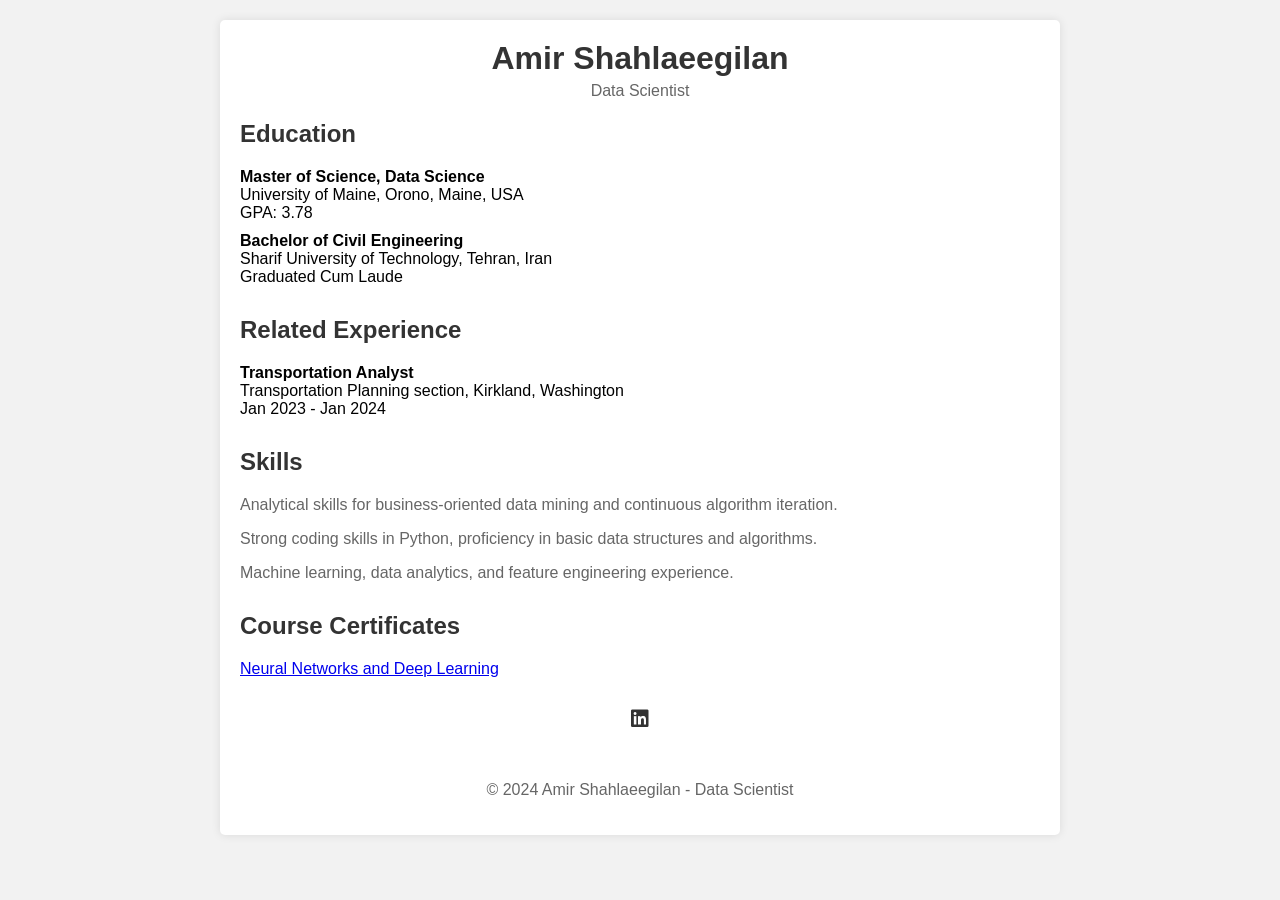
==== index.html @ 66a5ffa8 "Update and rename AS portfolio.html to index.html" ====
﻿<!DOCTYPE html>
<html lang="en">
<head>
    <meta charset="UTF-8">
    <meta name="viewport" content="width=device-width, initial-scale=1.0">
    <title>Amir Shahlaeegilan - Data Scientist Portfolio</title>
    <link rel="stylesheet" href="https://cdnjs.cloudflare.com/ajax/libs/font-awesome/5.15.4/css/all.min.css">
    <style>
        body {
            font-family: Arial, sans-serif;
            margin: 0;
            padding: 0;
            background-color: #f2f2f2;
        }

        .container {
            max-width: 800px;
            margin: 20px auto;
            padding: 20px;
            background-color: #fff;
            border-radius: 5px;
            box-shadow: 0px 0px 10px rgba(0, 0, 0, 0.1);
        }

        .header {
            text-align: center;
            margin-bottom: 20px;
        }

            .header h1 {
                margin: 0;
                color: #333;
            }

            .header p {
                margin-top: 5px;
                color: #666;
            }

        .section {
            margin-bottom: 30px;
        }

            .section h2 {
                margin-top: 0;
                color: #333;
            }

            .section p {
                color: #666;
            }

            .section ul {
                list-style-type: none;
                padding: 0;
            }

                .section ul li {
                    margin-bottom: 10px;
                }

        .social-icons {
            text-align: center;
            margin-top: 30px;
        }

            .social-icons a {
                color: #333;
                text-decoration: none;
                margin: 0 10px;
                font-size: 20px;
            }

        .footer {
            text-align: center;
            margin-top: 50px;
            color: #666;
        }
    </style>
</head>
<body>
    <div class="container">
        <div class="header">
            <h1>Amir Shahlaeegilan</h1>
            <p>Data Scientist</p>
        </div>
        <div class="section">
            <h2>Education</h2>
            <ul>
                <li>
                    <strong>Master of Science, Data Science</strong><br>
                    University of Maine, Orono, Maine, USA<br>
                    GPA: 3.78
                </li>
                <li>
                    <strong>Bachelor of Civil Engineering</strong><br>
                    Sharif University of Technology, Tehran, Iran<br>
                    Graduated Cum Laude
                </li>
            </ul>
        </div>
        <div class="section">
            <h2>Related Experience</h2>
            <ul>
                <li>
                    <strong>Transportation Analyst</strong><br>
                    Transportation Planning section, Kirkland, Washington<br>
                    Jan 2023 - Jan 2024
                </li>
                <!-- Other experiences here -->
            </ul>
        </div>
        <div class="section">
            <h2>Skills</h2>
            <p>Analytical skills for business-oriented data mining and continuous algorithm iteration.</p>
            <p>Strong coding skills in Python, proficiency in basic data structures and algorithms.</p>
            <p>Machine learning, data analytics, and feature engineering experience.</p>
        </div>
        <div class="section">
            <h2>Course Certificates</h2>
            <ul>
                <li><a href="https://coursera.org/share/9fb0471c01c7f7fc66a75eb6756e0554">Neural Networks and Deep Learning</a></li>
                <!-- Other certificates here -->
            </ul>
        </div>
        <div class="social-icons">
            <a href="https://linkedin.com/in/amir-shahlaee"><i class="fab fa-linkedin"></i></a>
            <!-- Other social media links here -->
        </div>
        <div class="footer">
            <p>&copy; 2024 Amir Shahlaeegilan - Data Scientist</p>
        </div>
    </div>
</body>
</html>
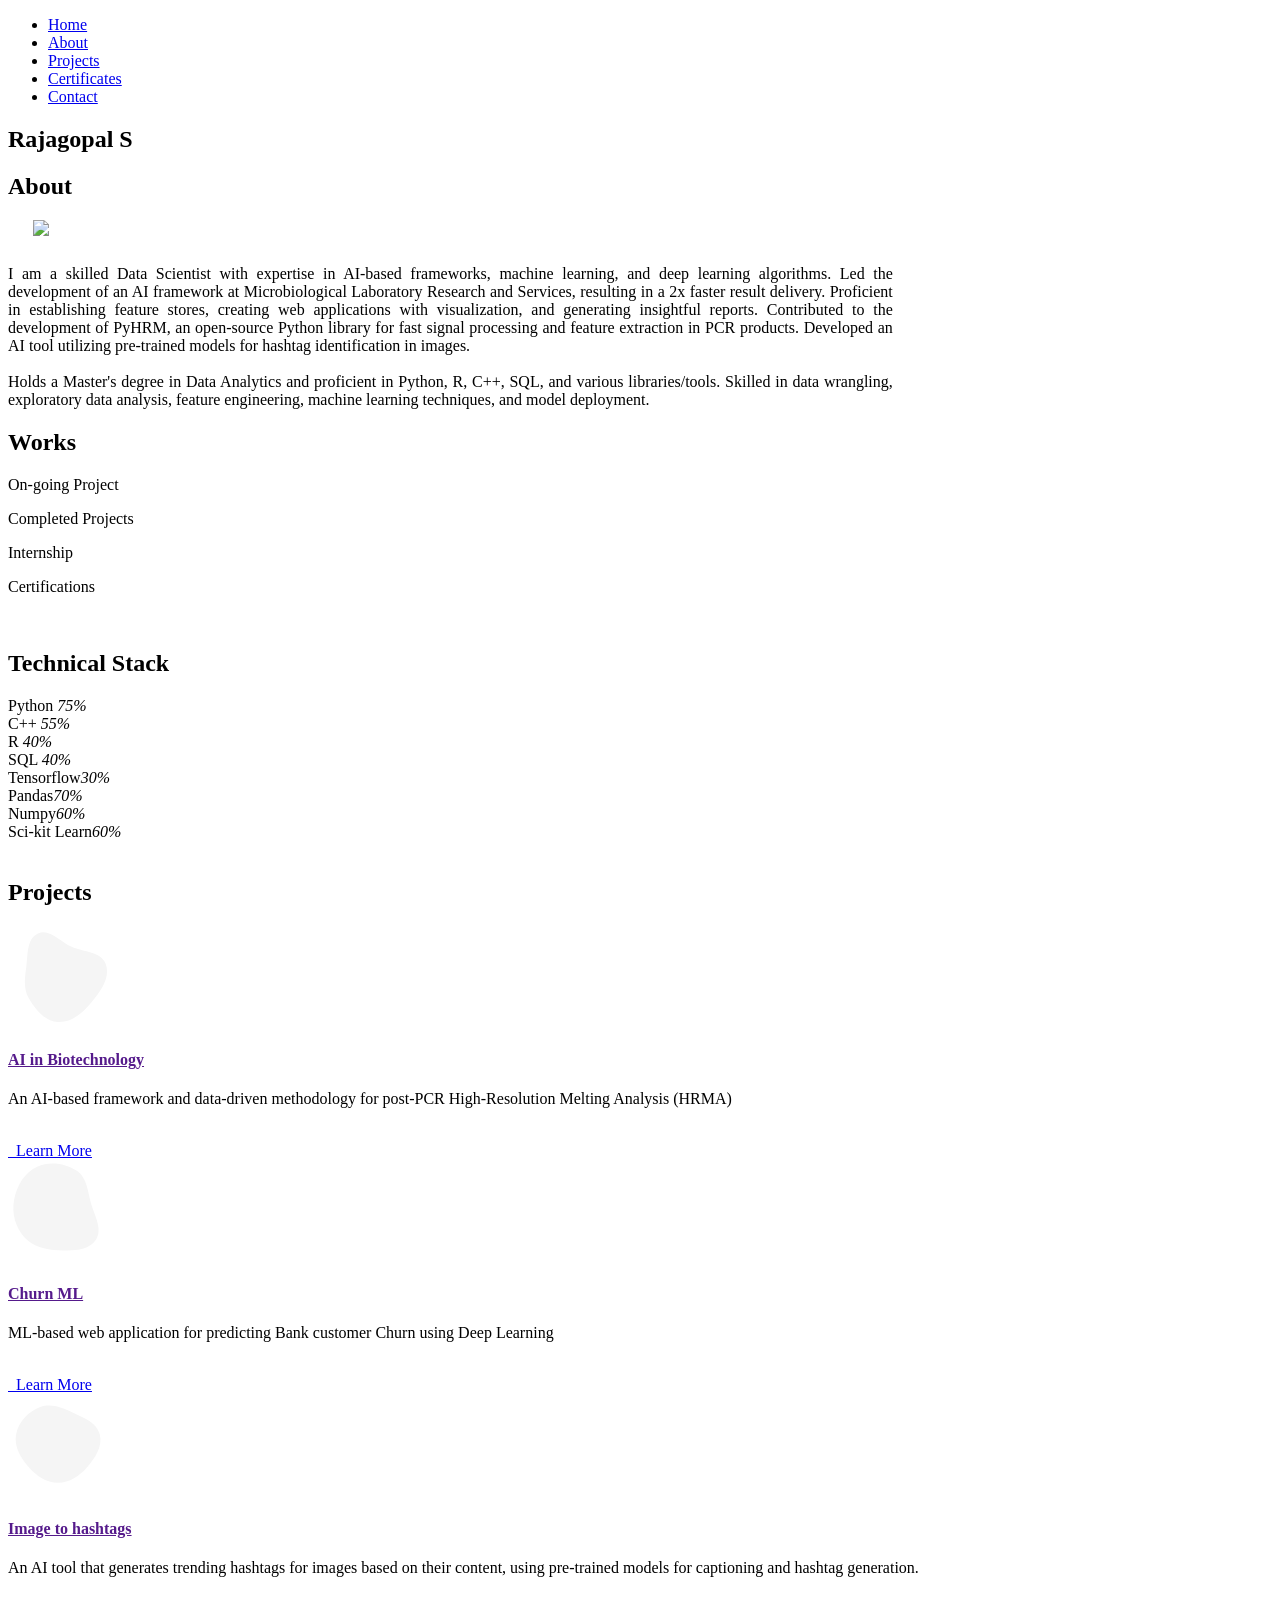
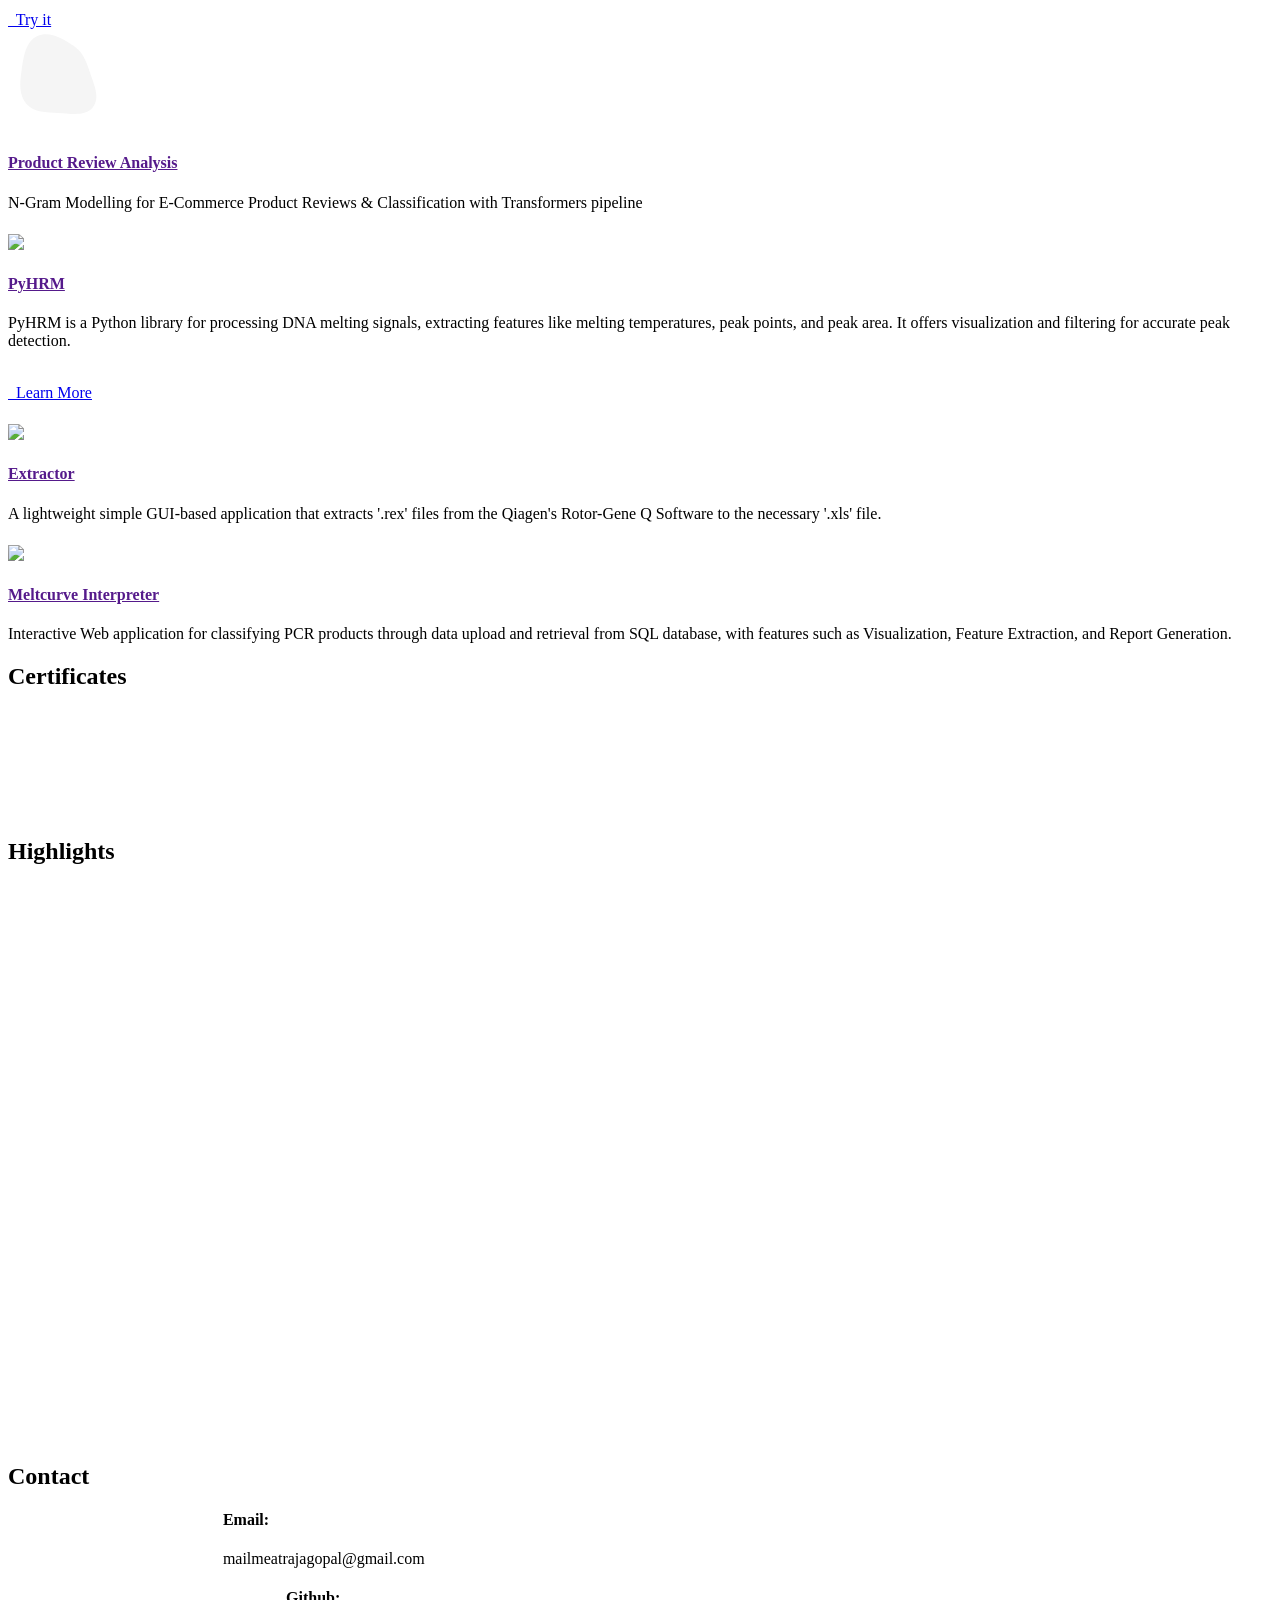
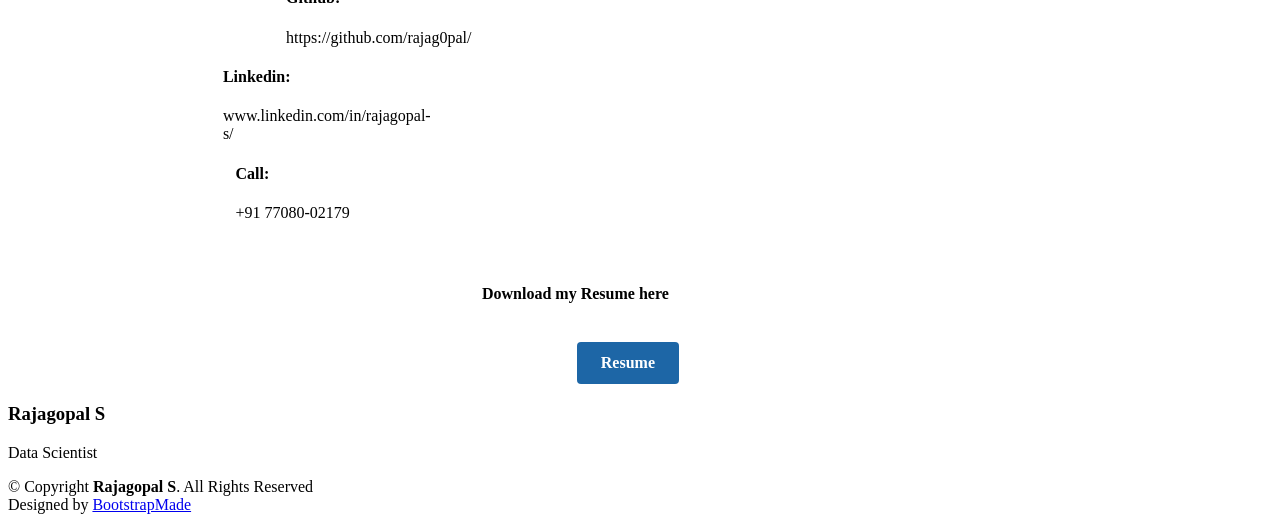
==== commit b8166a2d: "Add files via upload" ====
--- a/index.html
+++ b/index.html
@@ -1,135 +1,581 @@
-﻿<!DOCTYPE html>
+<!DOCTYPE html>
 <html lang="en">
+
 <head>
-    <meta charset="UTF-8">
-    <meta name="viewport" content="width=device-width, initial-scale=1.0">
-    <title>Amir Shahlaeegilan - Data Scientist Portfolio</title>
-    <link rel="stylesheet" href="https://cdnjs.cloudflare.com/ajax/libs/font-awesome/5.15.4/css/all.min.css">
-    <style>
-        body {
-            font-family: Arial, sans-serif;
-            margin: 0;
-            padding: 0;
-            background-color: #f2f2f2;
+  <meta charset="utf-8">
+  <meta content="width=device-width, initial-scale=1.0" name="viewport">
+
+  <title>Rajagopal's Portfolio</title>
+  <meta content="" name="description">
+  <meta content="" name="keywords">
+
+  <!-- Favicons -->
+  <link href="assets/img/favicon.png" rel="icon">
+  <link href="assets/img/apple-touch-icon.png" rel="apple-touch-icon">
+
+  <!-- Google Fonts -->
+  <link href="https://fonts.googleapis.com/css?family=Open+Sans:300,300i,400,400i,600,600i,700,700i|Raleway:300,300i,400,400i,500,500i,600,600i,700,700i|Poppins:300,300i,400,400i,500,500i,600,600i,700,700i" rel="stylesheet">
+
+  <!-- Vendor CSS Files -->
+  <link href="assets/vendor/aos/aos.css" rel="stylesheet">
+  <link href="assets/vendor/bootstrap/css/bootstrap.min.css" rel="stylesheet">
+  <link href="assets/vendor/bootstrap-icons/bootstrap-icons.css" rel="stylesheet">
+  <link href="assets/vendor/boxicons/css/boxicons.min.css" rel="stylesheet">
+  <link href="assets/vendor/glightbox/css/glightbox.min.css" rel="stylesheet">
+  <link href="assets/vendor/swiper/swiper-bundle.min.css" rel="stylesheet">
+
+  <!-- Template Main CSS File -->
+  <link href="assets/css/style.css" rel="stylesheet">
+
+  <!-- =======================================================
+  * Template Name: MyResume - v4.9.2
+  * Template URL: https://bootstrapmade.com/free-html-bootstrap-template-my-resume/
+  * Author: BootstrapMade.com
+  * License: https://bootstrapmade.com/license/
+  ======================================================== -->
+</head>
+
+<body>
+
+  <!-- ======= Mobile nav toggle button ======= -->
+  <!-- <button type="button" class="mobile-nav-toggle d-xl-none"><i class="bi bi-list mobile-nav-toggle"></i></button> -->
+  <i class="bi bi-list mobile-nav-toggle d-lg-none"></i>
+  <!-- ======= Header ======= -->
+  <header id="header" class="d-flex flex-column justify-content-center">
+
+    <nav id="navbar" class="navbar nav-menu">
+      <ul>
+        <li><a href="#hero" class="nav-link scrollto active"><i class="bx bx-home"></i> <span>Home</span></a></li>
+        <li><a href="#about" class="nav-link scrollto"><i class="bx bx-user"></i> <span>About</span></a></li>
+        <li><a href="#services" class="nav-link scrollto"><i class="bx bx-folder"></i> <span>Projects</span></a></li>
+        <!-- <li><a href="#resume" class="nav-link scrollto"><i class="bx bx-file-blank"></i> <span>Resume</span></a></li> -->
+        <li><a href="#portfolio" class="nav-link scrollto"><i class="bx bx-award"></i> <span>Certificates</span></a></li>
+
+        <li><a href="#contact" class="nav-link scrollto"><i class="bx bx-envelope"></i> <span>Contact</span></a></li>
+      </ul>
+    </nav><!-- .nav-menu -->
+
+  </header><!-- End Header -->
+
+  <!-- ======= Hero Section ======= -->
+  <section id="hero" class="d-flex flex-column justify-content-center">
+    <div class="container" data-aos="zoom-in" data-aos-delay="100">
+      <h1>Rajagopal S</h1>
+      <p><span class="typed" data-typed-items="Data Scientist, Creator,Learner"></span></p>
+      <div class="social-links">
+        <a href="https://github.com/rajag0pal" class="twitter"><i class="bx bxl-github"></i></a>
+        <a href="https://www.linkedin.com/in/raja-gopal2001416/" class="linkedin"><i class="bx bxl-linkedin"></i></a>
+        <a href="https://www.linkedin.com/in/raja-gopal2001416/" class="medium"><i class="bi bi-medium"></i></a>
+      </div>
+    </div>
+  </section><!-- End Hero -->
+
+  <main id="main">
+
+    <!-- ======= About Section ======= -->
+    <section id="about" class="about">
+      <div class="container" data-aos="fade-up">
+
+        <div class="section-title">
+          <h2>About</h2>
+          <div class = "row">
+          <img src="assets/img/profile.png" style="width:20%;margin-left: 2%;">
+          <p class = "me" style="width:70%; margin-left: 0%; margin-top: 2%; text-align: justify;">I am a skilled Data Scientist with expertise in AI-based frameworks, machine learning, and deep learning algorithms. Led the development of an AI framework at Microbiological Laboratory Research and Services, resulting in a 2x faster result delivery. Proficient in establishing feature stores, creating web applications with visualization, and generating insightful reports. Contributed to the development of PyHRM, an open-source Python library for fast signal processing and feature extraction in PCR products. Developed an AI tool utilizing pre-trained models for hashtag identification in images. <br><br>Holds a Master's degree in Data Analytics and proficient in Python, R, C++, SQL, and various libraries/tools. Skilled in data wrangling, exploratory data analysis, feature engineering, machine learning techniques, and model deployment.</p>
+            </div>  
+        </div>    
+      </div>
+    </section><!-- End About Section -->
+
+    <!-- ======= Facts Section ======= -->
+    <section id="facts" class="facts">
+      <div class="container" data-aos="fade-up">
+
+        <div class="section-title">
+          <h2>Works</h2>
+        </div>
+        <div class="row">
+
+          <div class="col-lg-3 col-md-6">
+            <div class="count-box">
+              <i class="bi bi-journal-richtext"></i>
+              <span data-purecounter-start="0" data-purecounter-end="1" data-purecounter-duration="1" class="purecounter"></span>
+              <p>On-going Project</p>
+            </div>
+          </div>
+
+          <div class="col-lg-3 col-md-6 mt-5 mt-md-0">
+            <div class="count-box">
+              <i class="bi bi-journal-richtext"></i>
+              <span data-purecounter-start="0" data-purecounter-end="5" data-purecounter-duration="1" class="purecounter"></span>
+              <p>Completed Projects</p>
+            </div>
+          </div>
+
+          <div class="col-lg-3 col-md-6 mt-5 mt-lg-0">
+            <div class="count-box">
+              <i class="bi bi-briefcase"></i>
+              <span data-purecounter-start="0" data-purecounter-end="2" data-purecounter-duration="0.5" class="purecounter"></span>
+              <p>Internship</p>
+            </div>
+          </div>
+
+          <div class="col-lg-3 col-md-6 mt-5 mt-lg-0">
+            <div class="count-box">
+              <i class="bi bi-award"></i>
+              <span data-purecounter-start="0" data-purecounter-end="3" data-purecounter-duration="1" class="purecounter"></span>
+              <p>Certifications</p>
+            </div>
+          </div>
+
+        </div>
+
+      </div>
+      
+    </section><!-- End Facts Section -->
+<br>
+    <!-- ======= Skills Section ======= -->
+    <section id="skills" class="skills section-bg">
+      <div class="container" data-aos="fade-up">
+
+        <div class="section-title">
+          <h2>Technical Stack</h2>
+          <p></p>
+        </div>
+
+        <div class="row skills-content">
+
+          <div class="col-lg-6">
+
+            <div class="progress">
+              <span class="skill">Python <i class="val">75%</i></span>
+              <div class="progress-bar-wrap">
+                <div class="progress-bar" role="progressbar" aria-valuenow="75" aria-valuemin="0" aria-valuemax="100"></div>
+              </div>
+            </div>
+
+            <div class="progress">
+              <span class="skill">C++ <i class="val">55%</i></span>
+              <div class="progress-bar-wrap">
+                <div class="progress-bar" role="progressbar" aria-valuenow="55" aria-valuemin="0" aria-valuemax="100"></div>
+              </div>
+            </div>
+
+
+            <div class="progress">
+              <span class="skill">R <i class="val">40%</i></span>
+              <div class="progress-bar-wrap">
+                <div class="progress-bar" role="progressbar" aria-valuenow="40" aria-valuemin="0" aria-valuemax="100"></div>
+              </div>
+            </div>
+
+            <div class="progress">
+              <span class="skill">SQL <i class="val">40%</i></span>
+              <div class="progress-bar-wrap">
+                <div class="progress-bar" role="progressbar" aria-valuenow="40" aria-valuemin="0" aria-valuemax="100"></div>
+              </div>
+            </div>
+
+          </div>
+
+          <div class="col-lg-6">
+
+            <div class="progress">
+              <span class="skill">Tensorflow<i class="val">30%</i></span>
+              <div class="progress-bar-wrap">
+                <div class="progress-bar" role="progressbar" aria-valuenow="30" aria-valuemin="0" aria-valuemax="100"></div>
+              </div>
+            </div>
+
+            <div class="progress">
+              <span class="skill">Pandas<i class="val">70%</i></span>
+              <div class="progress-bar-wrap">
+                <div class="progress-bar" role="progressbar" aria-valuenow="70" aria-valuemin="0" aria-valuemax="100"></div>
+              </div>
+            </div>
+
+            <div class="progress">
+              <span class="skill">Numpy<i class="val">60%</i></span>
+              <div class="progress-bar-wrap">
+                <div class="progress-bar" role="progressbar" aria-valuenow="60" aria-valuemin="0" aria-valuemax="100"></div>
+              </div>
+            </div>
+
+            <div class="progress">
+              <span class="skill">Sci-kit Learn<i class="val">60%</i></span>
+              <div class="progress-bar-wrap">
+                <div class="progress-bar" role="progressbar" aria-valuenow="60" aria-valuemin="0" aria-valuemax="100"></div>
+              </div>
+            </div>
+
+
+          </div>
+
+        </div>
+
+      </div>
+    </section><!-- End Skills Section -->
+<br>
+
+    <!-- ======= Services Section ======= -->
+    <section id="services" class="services">
+      <div class="container" data-aos="fade-up">
+
+        <div class="section-title">
+          <h2>Projects</h2>
+          <!-- <p>Magnam dolores commodi suscipit. Necessitatibus eius consequatur ex aliquid fuga eum quidem. Sit sint consectetur velit. Quisquam quos quisquam cupiditate. Et nemo qui impedit suscipit alias ea. Quia fugiat sit in iste officiis commodi quidem hic quas.</p> -->
+        </div>
+
+        <div class="row">
+
+          <div class="col-lg-4 col-md-6 d-flex align-items-stretch mt-4 mt-md-0" data-aos="zoom-in" data-aos-delay="200">
+            <div class="icon-box iconbox-orange ">
+              <div class="icon">
+                <svg width="100" height="100" viewBox="0 0 600 600" xmlns="http://www.w3.org/2000/svg">
+                  <path stroke="none" stroke-width="0" fill="#f5f5f5" d="M300,582.0697525312426C382.5290701553225,586.8405444964366,449.9789794690241,525.3245884688669,502.5850820975895,461.55621195738473C556.606425686781,396.0723002908107,615.8543463187945,314.28637112970534,586.6730223649479,234.56875336149918C558.9533121215079,158.8439757836574,454.9685369536778,164.00468322053177,381.49747125262974,130.76875717737553C312.15926192815925,99.40240125094834,248.97055460311594,18.661163978235184,179.8680185752513,50.54337015887873C110.5421016452524,82.52863877960104,119.82277516462835,180.83849132639028,109.12597500060166,256.43424936330496C100.08760227029461,320.3096726198365,92.17705696193138,384.0621239912766,124.79988738764834,439.7174275375508C164.83382741302287,508.01625554203684,220.96474134820875,577.5009287672846,300,582.0697525312426"></path>
+                </svg>
+                <i class="bx bx-dna"></i>
+              </div>
+              <h4><a href="">AI in Biotechnology</a></h4>
+              <p>An AI-based framework and data-driven methodology for post-PCR High-Resolution Melting Analysis (HRMA)</p>
+              <br>
+              <a href="AIBIT-details.html" class="portfolio-details-lightbox" data-glightbox="type: external" title="Portfolio Details"><i class="bx bxs-rocket"></i>&nbsp;&nbsp;Learn More</a>
+            </div>
+          </div>
+
+          <div class="col-lg-4 col-md-6 d-flex align-items-stretch mt-4 mt-lg-0" data-aos="zoom-in" data-aos-delay="300">
+            <div class="icon-box iconbox-pink">
+
+              <div class="icon">
+                <svg width="100" height="100" viewBox="0 0 600 600" xmlns="http://www.w3.org/2000/svg">
+                  <path stroke="none" stroke-width="0" fill="#f5f5f5" d="M300,541.5067337569781C382.14930387511276,545.0595476570109,479.8736841581634,548.3450877840088,526.4010558755058,480.5488172755941C571.5218469581645,414.80211281144784,517.5187510058486,332.0715597781072,496.52539010469104,255.14436215662573C477.37192572678356,184.95920475031193,473.57363656557914,105.61284051026155,413.0603344069578,65.22779650032875C343.27470386102294,18.654635553484475,251.2091493199835,5.337323636656869,175.0934190732945,40.62881213300186C97.87086631185822,76.43348514350839,51.98124368387456,156.15599469081315,36.44837278890362,239.84606092416172C21.716077023791087,319.22268207091537,43.775223500013084,401.1760424656574,96.891909868211,461.97329694683043C147.22146801428983,519.5804099606455,223.5754009179313,538.201503339737,300,541.5067337569781"></path>
+                </svg>
+                <i class="bx bxs-bank"></i>
+              </div>
+              <h4><a href="">Churn ML</a></h4>
+              <p>ML-based web application for predicting Bank customer Churn using Deep Learning</p>
+             
+              <br>
+              <a href="churnml-details.html" class="portfolio-details-lightbox" data-glightbox="type: external" title="Portfolio Details"><i class="bx bxs-rocket"></i>&nbsp;&nbsp;Learn More</a>
+            </div>
+          </div>
+
+          <div class="col-lg-4 col-md-6 d-flex align-items-stretch mt-4" data-aos="zoom-in" data-aos-delay="200">
+            <div class="icon-box iconbox-red">
+              <div class="icon">
+                <svg width="100" height="100" viewBox="0 0 600 600" xmlns="http://www.w3.org/2000/svg">
+                  <path stroke="none" stroke-width="0" fill="#f5f5f5" d="M300,532.3542879108572C369.38199826031484,532.3153073249985,429.10787420159085,491.63046689027357,474.5244479745417,439.17860296908856C522.8885846962883,383.3225815378663,569.1668002868075,314.3205725914397,550.7432151929288,242.7694973846089C532.6665558377875,172.5657663291529,456.2379748765914,142.6223662098291,390.3689995646985,112.34683881706744C326.66090330228417,83.06452184765237,258.84405631176094,53.51806209861945,193.32584062364296,78.48882559362697C121.61183558270385,105.82097193414197,62.805066853699245,167.19869350419734,48.57481801355237,242.6138429142374C34.843463184063346,315.3850353017275,76.69343916112496,383.4422959591041,125.22947124332185,439.3748458443577C170.7312796277747,491.8107796887764,230.57421082200815,532.3932930995766,300,532.3542879108572"></path>
+                </svg>
+                <i class="bx bxl-twitter"></i>
+              </div>
+              <h4><a href="">Image to hashtags</a></h4>
+              <p>An AI tool that generates trending hashtags for images based on their content, using pre-trained models for captioning and hashtag generation.</p>
+              <br>
+              <a href="https://huggingface.co/spaces/rajag0pal/ImagetoHashtags"><i class="bx bx-pointer"></i>&nbsp;&nbsp;Try it</a>
+
+            </div>
+          </div>
+
+          <div class="col-lg-4 col-md-6 d-flex align-items-stretch mt-4" data-aos="zoom-in" data-aos-delay="100">
+            <div class="icon-box iconbox-yellow">
+              <div class="icon">
+                <svg width="100" height="100" viewBox="0 0 600 600" xmlns="http://www.w3.org/2000/svg">
+                  <path stroke="none" stroke-width="0" fill="#f5f5f5" d="M300,503.46388370962813C374.79870501325706,506.71871716319447,464.8034551963731,527.1746412648533,510.4981551193396,467.86667711651364C555.9287308511215,408.9015244558933,512.6030010748507,327.5744911775523,490.211057578863,256.5855673507754C471.097692560561,195.9906835881958,447.69079081568157,138.11976852964426,395.19560036434837,102.3242989838813C329.3053358748298,57.3949838291264,248.02791733380457,8.279543830951368,175.87071277845988,42.242879143198664C103.41431057327972,76.34704239035025,93.79494320519305,170.9812938413882,81.28167332365135,250.07896920659033C70.17666984294237,320.27484674793965,64.84698225790005,396.69656628748305,111.28512138212992,450.4950937839243C156.20124167950087,502.5303643271138,231.32542653798444,500.4755392045468,300,503.46388370962813"></path>
+                </svg>
+                <i class="bx bx-cart"></i>
+              </div>
+              <h4><a href="">Product Review Analysis</a></h4>
+              <p>N-Gram Modelling for E-Commerce Product Reviews & Classification with Transformers pipeline</p>
+            </div>
+          </div>
+
+  
+          <div class="col-lg-4 col-md-6 d-flex align-items-stretch" data-aos="zoom-in" data-aos-delay="100" style="margin-top:22px;">
+            <div class="icon-box iconbox-blue">
+              <picture>
+                <img src="assets/img/pyhrm.png" class = "pyhrmicon">
+              </picture> 
+              <h4><a href="">PyHRM</a></h4>
+              <p>PyHRM is a Python library for processing DNA melting signals, extracting features like melting temperatures, peak points, and peak area. It offers visualization and filtering for accurate peak detection.</p>
+              <br>
+              <a href="pyhrm-details.html" class="portfolio-details-lightbox" data-glightbox="type: external" title="Portfolio Details"><i class="bx bxs-rocket"></i>&nbsp;&nbsp;Learn More</a>
+            </div>
+          </div>
+
+          <div class="col-lg-4 col-md-6 d-flex align-items-stretch" data-aos="zoom-in" data-aos-delay="100" style="margin-top:22px;">
+            <div class="icon-box iconbox-blue">
+              <picture>
+                <img src="assets/img/logo_E.png" class = "extractoricon">
+              </picture> 
+              <h4><a href="">Extractor</a></h4>
+              <p>A lightweight simple GUI-based application that extracts '.rex' files from the Qiagen's Rotor-Gene Q Software to the necessary '.xls' file. </p>
+            </div>
+          </div>
+
+          <div class="col-lg-4 col-md-6 d-flex align-items-stretch" data-aos="zoom-in" data-aos-delay="100" style="margin-top:22px;">
+            <div class="icon-box iconbox-blue">
+              <picture>
+                <img src="assets/img/MCI.png" class = "mciicon">
+              </picture> 
+              <h4><a href="">Meltcurve Interpreter</a></h4>
+              <p> Interactive Web application for classifying PCR products through data upload and retrieval from SQL database, with features such as Visualization,
+                Feature Extraction, and Report Generation.</p>
+            </div>
+          </div>
+
+          <!-- <div class="col-lg-4 col-md-6 d-flex align-items-stretch mt-4" data-aos="zoom-in" data-aos-delay="300">
+            <div class="icon-box iconbox-teal">
+              <div class="icon">
+                <svg width="100" height="100" viewBox="0 0 600 600" xmlns="http://www.w3.org/2000/svg">
+                  <path stroke="none" stroke-width="0" fill="#f5f5f5" d="M300,566.797414625762C385.7384707136149,576.1784315230908,478.7894351017131,552.8928747891023,531.9192734346935,484.94944893311C584.6109503024035,417.5663521118492,582.489472248146,322.67544863468447,553.9536738515405,242.03673114598146C529.1557734026468,171.96086150256528,465.24506316201064,127.66468636344209,395.9583748389544,100.7403814666027C334.2173773831606,76.7482773500951,269.4350130405921,84.62216499799875,207.1952322260088,107.2889140133804C132.92018162631612,134.33871894543012,41.79353780512637,160.00259165414826,22.644507872594943,236.69541883565114C3.319112789854554,314.0945973066697,72.72355303640163,379.243833228382,124.04198916343866,440.3218312028393C172.9286146004772,498.5055451809895,224.45579914871206,558.5317968840102,300,566.797414625762"></path>
+                </svg>
+                <i class="bx bx-arch"></i>
+              </div>
+              <h4><a href="">Divera Don</a></h4>
+              <p>Modi nostrum vel laborum. Porro fugit error sit minus sapiente sit aspernatur</p>
+            </div>
+          </div> -->
+
+        </div>
+
+      </div>
+    </section><!-- End Services Section -->
+
+    
+    <!-- ======= Portfolio Section ======= -->
+    <section id="portfolio" class="portfolio section-bg">
+      <div class="container" data-aos="fade-up">
+
+        <div class="section-title">
+          <h2>Certificates</h2>
+          <!-- <p>Magnam dolores commodi suscipit. Necessitatibus eius consequatur ex aliquid fuga eum quidem. Sit sint consectetur velit. Quisquam quos quisquam cupiditate. Et nemo qui impedit suscipit alias ea. Quia fugiat sit in iste officiis commodi quidem hic quas.</p> -->
+        </div>
+
+
+        <div class="row portfolio-container" data-aos="fade-up" data-aos-delay="200">
+
+
+          <div class="col-lg-4 col-md-6 portfolio-item filter-card">
+            <!-- <div class="portfolio-wrap"> -->
+              <img src="assets/img/portfolio/python.png" class="img-fluid" alt="">
+            <!-- </div> -->
+          </div>
+
+          <div class="col-lg-4 col-md-6 portfolio-item filter-card">
+            <!-- <div class="portfolio-wrap"> -->
+              <img src="assets/img/portfolio/sql.png" class="img-fluid" alt="">
+            <!-- </div> -->
+          </div>
+
+          <div class="col-lg-4 col-md-6 portfolio-item filter-card">
+            <!-- <div class="portfolio-wrap"> -->
+              <img src="assets/img/portfolio/ibm1.png" class="img-fluid" alt="">
+            <!-- </div> -->
+          </div>
+
+          <div class="col-lg-4 col-md-6 portfolio-item filter-card">
+            <!-- <div class="portfolio-wrap"> -->
+              <img src="assets/img/portfolio/NPTEL.jpg" class="img-fluid" alt="">
+            <!-- </div> -->
+          </div>
+
+          <div class="col-lg-4 col-md-6 portfolio-item filter-card">
+            <!-- <div class="portfolio-wrap"> -->
+              <img src="assets/img/portfolio/uipath.png" class="img-fluid" alt="" style">
+            <!-- </div> -->
+          </div>
+
+          <div class="col-lg-4 col-md-6 portfolio-item filter-card">
+            <!-- <div class="portfolio-wrap"> -->
+              <img src="assets/img/portfolio/kaggle.png" class="img-fluid" alt="">
+            <!-- </div> -->
+          </div>
+
+        </div>
+
+      </div>
+    </section><!-- End Portfolio Section -->
+    
+    
+
+    <!-- ======= Testimonials Section ======= -->
+    <section id="testimonials" class="testimonials section-bg">
+      <div class="container" data-aos="fade-up">
+
+        <div class="section-title">
+          <h2>Highlights</h2>
+        </div>
+
+        <div class="testimonials-slider swiper" data-aos="fade-up" data-aos-delay="100">
+          <div class="swiper-wrapper">
+
+            <div class="swiper-slide">
+              <div class="testimonial-item">
+                <video autoplay loop muted plays-inline style="margin-top: 0%; margin-left: 15px; margin-bottom: 0%; width: 800px; height: 400px; margin-top: 0%;">
+                  <source src="assets/img/PowerBI.mp4" type="video/mp4">
+                </video>
+                <!-- <p>
+                  <i class="bx bxs-quote-alt-left quote-icon-left"></i>
+                  Export tempor illum tamen malis malis eram quae irure esse labore quem cillum quid cillum eram malis quorum velit fore eram velit sunt aliqua noster fugiat irure amet legam anim culpa.
+                  <i class="bx bxs-quote-alt-right quote-icon-right"></i>
+                </p> -->
+              </div>
+            </div><!-- End testimonial item -->
+
+            <div class="swiper-slide">
+              <div class="testimonial-item">
+                <video autoplay loop muted plays-inline class="back-video">
+                  <source src="assets/img/PyHRMTrailer.mp4" type="video/mp4">
+                </video>
+
+              </div>
+            </div><!-- End testimonial item -->
+
+
+          </div>
+          <div class="swiper-pagination"></div>
+        </div>
+
+      </div>
+    </section><!-- End Testimonials Section -->
+
+    <!-- ======= Contact Section ======= -->
+    <section id="contact" class="contact">
+      <div  data-aos="fade-up" style="margin-left: 0%; width: 100%;">
+
+        <div class="section-title">
+          <h2>Contact</h2>
+        </div>
+
+        
+
+        <div class="row" style="margin-left: 17%; width: 100%;">
+
+          <!-- <div class="col-lg-4" style="margin-left: 20%; width: 30%;"> -->
+            
+          <div style="width:15%;">
+            <div class="info">
+              <div class="email">
+                <i class="bi bi-envelope"></i>
+                <h4>Email:</h4>
+                <!-- <p>rajag2001416@gmail.com</p> -->
+                <p>mailmeatrajagopal@gmail.com</p>
+              </div>
+              </div>
+            </div>
+
+            <div style="width:15%; margin-left: 5%;">
+              <div class="info">
+                <div class="email">
+                  <i class="bi bi-github"></i>
+                  <h4>Github:</h4>
+                  <!-- <p>rajag2001416@gmail.com</p> -->
+                  <p>https://github.com/rajag0pal/</p>
+                </div>
+                </div>
+              </div>
+
+
+              <div style="width:15%; margin-left: 0%;">
+                <div class="info">
+                  <div class="email">
+                    <i class="bi bi-linkedin"></i>
+                    <h4>Linkedin:</h4>
+                    <!-- <p>rajag2001416@gmail.com</p> -->
+                    <p>www.linkedin.com/in/rajagopal-s/</p>
+                  </div>
+                  </div>
+               
+                </div>
+
+
+
+            <div style="width:15%; margin-left:1%;">
+              <div class="info">
+              <div class="phone">
+                <i class="bi bi-phone"></i>
+                <h4>Call:</h4>
+                <p>+91 77080-02179</p>
+              </div>
+            </div>
+          </div>
+      </div>
+
+      <div style="width: 50%; margin-top: 5%; margin-left: 35%;">
+        <style>
+        .download-button {
+          display: inline-block;
+          padding: 12px 24px;
+          font-size: 16px;
+          font-weight: bold;
+          text-align: center;
+          text-decoration: none;
+          background-color: #1d66a6;
+          color: #ffffff;
+          border-radius: 4px;
+          border: none;
+          transition: background-color 0.3s ease;
         }
-
-        .container {
-            max-width: 800px;
-            margin: 20px auto;
-            padding: 20px;
-            background-color: #fff;
-            border-radius: 5px;
-            box-shadow: 0px 0px 10px rgba(0, 0, 0, 0.1);
+    
+        .download-button:hover {
+          background-color: #ffffff;
         }
-
-        .header {
-            text-align: center;
-            margin-bottom: 20px;
-        }
-
-            .header h1 {
-                margin: 0;
-                color: #333;
-            }
-
-            .header p {
-                margin-top: 5px;
-                color: #666;
-            }
-
-        .section {
-            margin-bottom: 30px;
-        }
-
-            .section h2 {
-                margin-top: 0;
-                color: #333;
-            }
-
-            .section p {
-                color: #666;
-            }
-
-            .section ul {
-                list-style-type: none;
-                padding: 0;
-            }
-
-                .section ul li {
-                    margin-bottom: 10px;
-                }
-
-        .social-icons {
-            text-align: center;
-            margin-top: 30px;
-        }
-
-            .social-icons a {
-                color: #333;
-                text-decoration: none;
-                margin: 0 10px;
-                font-size: 20px;
-            }
-
-        .footer {
-            text-align: center;
-            margin-top: 50px;
-            color: #666;
-        }
-    </style>
-</head>
-<body>
-    <div class="container">
-        <div class="header">
-            <h1>Amir Shahlaeegilan</h1>
-            <p>Data Scientist</p>
-        </div>
-        <div class="section">
-            <h2>Education</h2>
-            <ul>
-                <li>
-                    <strong>Master of Science, Data Science</strong><br>
-                    University of Maine, Orono, Maine, USA<br>
-                    GPA: 3.78
-                </li>
-                <li>
-                    <strong>Bachelor of Civil Engineering</strong><br>
-                    Sharif University of Technology, Tehran, Iran<br>
-                    Graduated Cum Laude
-                </li>
-            </ul>
-        </div>
-        <div class="section">
-            <h2>Related Experience</h2>
-            <ul>
-                <li>
-                    <strong>Transportation Analyst</strong><br>
-                    Transportation Planning section, Kirkland, Washington<br>
-                    Jan 2023 - Jan 2024
-                </li>
-                <!-- Other experiences here -->
-            </ul>
-        </div>
-        <div class="section">
-            <h2>Skills</h2>
-            <p>Analytical skills for business-oriented data mining and continuous algorithm iteration.</p>
-            <p>Strong coding skills in Python, proficiency in basic data structures and algorithms.</p>
-            <p>Machine learning, data analytics, and feature engineering experience.</p>
-        </div>
-        <div class="section">
-            <h2>Course Certificates</h2>
-            <ul>
-                <li><a href="https://coursera.org/share/9fb0471c01c7f7fc66a75eb6756e0554">Neural Networks and Deep Learning</a></li>
-                <!-- Other certificates here -->
-            </ul>
-        </div>
-        <div class="social-icons">
-            <a href="https://linkedin.com/in/amir-shahlaee"><i class="fab fa-linkedin"></i></a>
-            <!-- Other social media links here -->
-        </div>
-        <div class="footer">
-            <p>&copy; 2024 Amir Shahlaeegilan - Data Scientist</p>
-        </div>
+      </style>
+      <h4 style="margin-left: 5%;">Download my Resume here</h4>
+      <br>
+
+      <a style="margin-left: 20%;" href="assets/img/Rajagopal_S_Resume.pdf" download class="download-button">Resume <i class="bx bx-download"></i></a>
+
+
     </div>
+    </section>
+
+  </main><!-- End #main -->
+
+  <!-- ======= Footer ======= -->
+  <footer id="footer">
+    <div class="container" >
+      <h3>Rajagopal S</h3>
+      <p>Data Scientist</p>
+      <!-- <div class="social-links"> -->
+        <!-- <a href="#" class="twitter"><i class="bx bxl-twitter"></i></a> -->
+        <!-- <a href="#" class="facebook"><i class="bx bxl-facebook"></i></a> -->
+        <!-- <a href="#" class="instagram"><i class="bx bxl-instagram"></i></a> -->
+        <!-- <a href="#" class="google-plus"><i class="bx bxl-gmail"></i></a> -->
+        <!-- <a href="#" class="linkedin"><i class="bx bxl-linkedin"></i></a> -->
+      <!-- </div> -->
+      <div class="copyright">
+        &copy; Copyright <strong><span>Rajagopal S</span></strong>. All Rights Reserved
+      </div>
+      <div class="credits">
+        <!-- All the links in the footer should remain intact. -->
+        <!-- You can delete the links only if you purchased the pro version. -->
+        <!-- Licensing information: [license-url] -->
+        <!-- Purchase the pro version with working PHP/AJAX contact form: https://bootstrapmade.com/free-html-bootstrap-template-my-resume/ -->
+        Designed by <a href="https://bootstrapmade.com/">BootstrapMade</a>
+      </div>
+    </div>
+  </footer><!-- End Footer -->
+
+  <div id="preloader"></div>
+  <a href="#" class="back-to-top d-flex align-items-center justify-content-center"><i class="bi bi-arrow-up-short"></i></a>
+
+
+
+
+  <!-- Vendor JS Files -->
+  <script src="assets/vendor/purecounter/purecounter_vanilla.js"></script>
+  <script src="assets/vendor/aos/aos.js"></script>
+  <script src="assets/vendor/bootstrap/js/bootstrap.bundle.min.js"></script>
+  <script src="assets/vendor/glightbox/js/glightbox.min.js"></script>
+  <script src="assets/vendor/isotope-layout/isotope.pkgd.min.js"></script>
+  <script src="assets/vendor/swiper/swiper-bundle.min.js"></script>
+  <script src="assets/vendor/typed.js/typed.min.js"></script>
+  <script src="assets/vendor/waypoints/noframework.waypoints.js"></script>
+  <script src="assets/vendor/php-email-form/validate.js"></script>
+
+  <!-- Template Main JS File -->
+  <script src="assets/js/main.js"></script>
+
 </body>
-</html>
+
+</html>
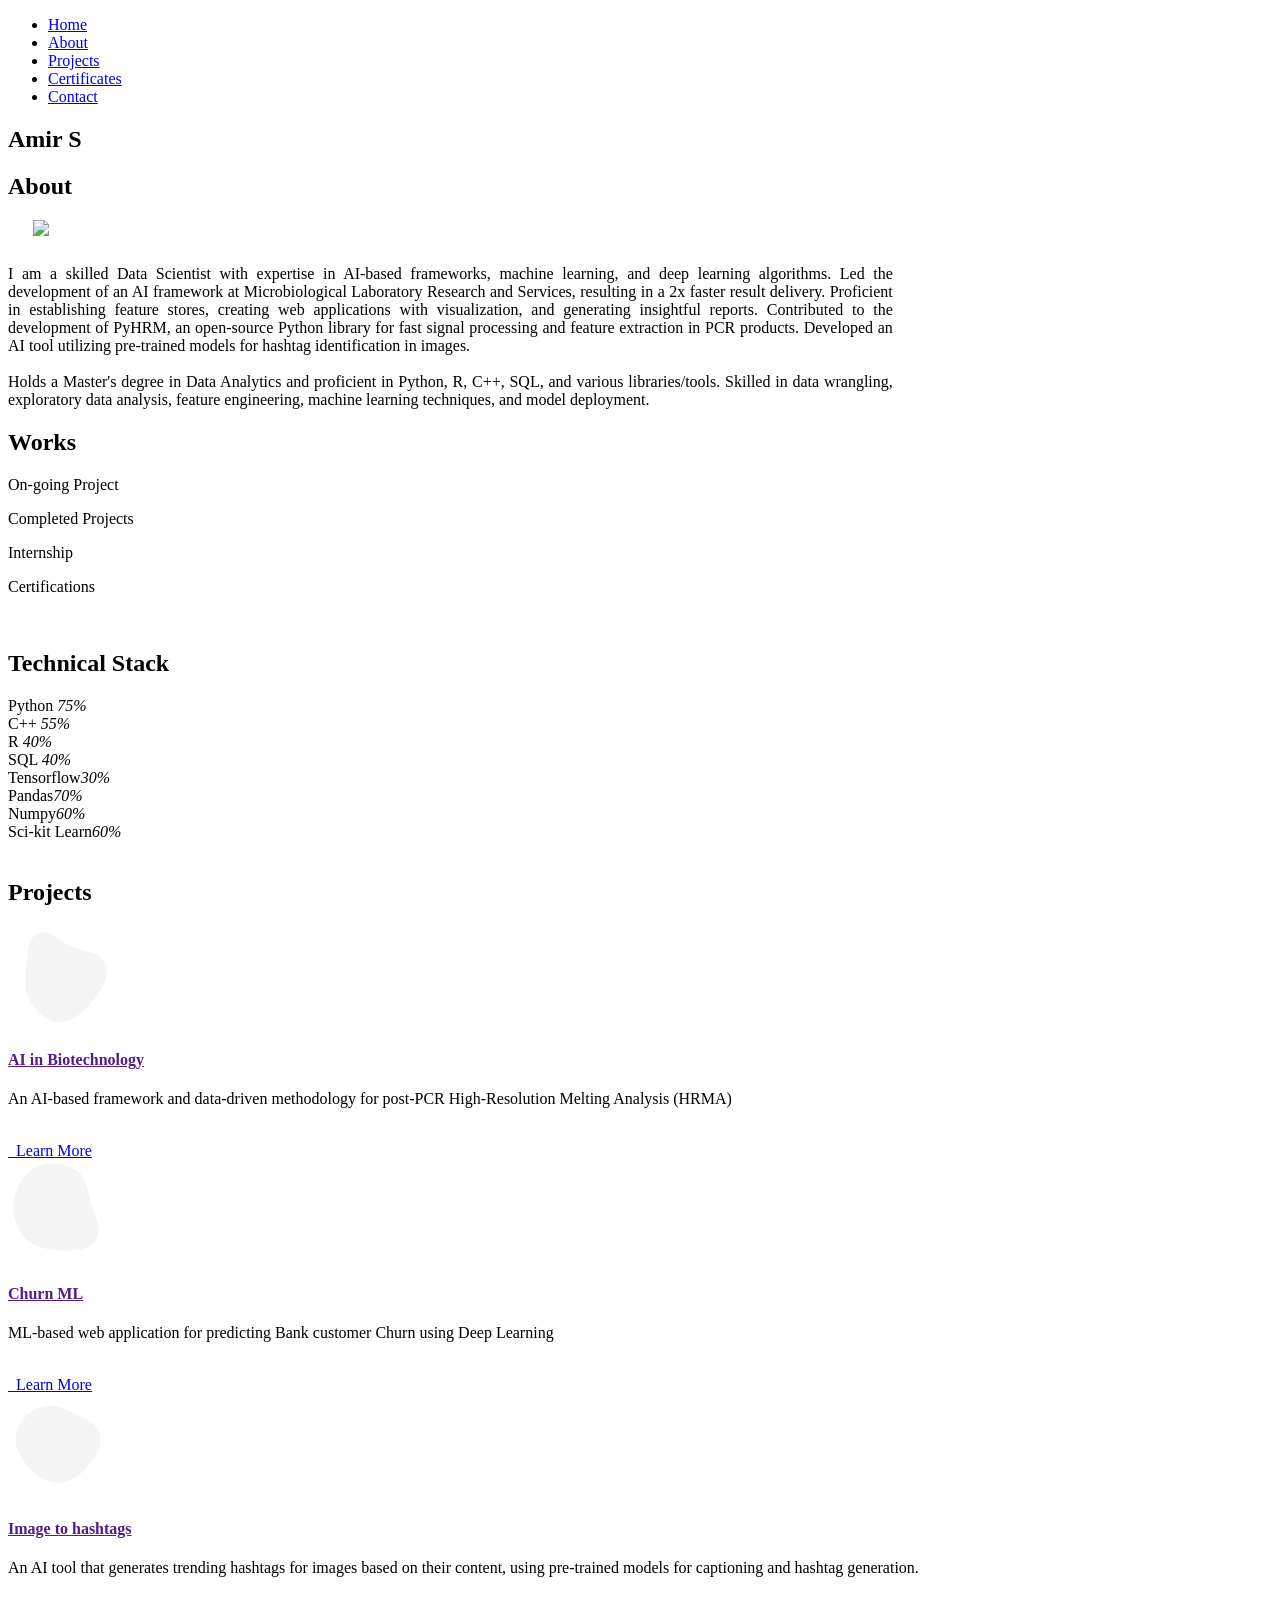
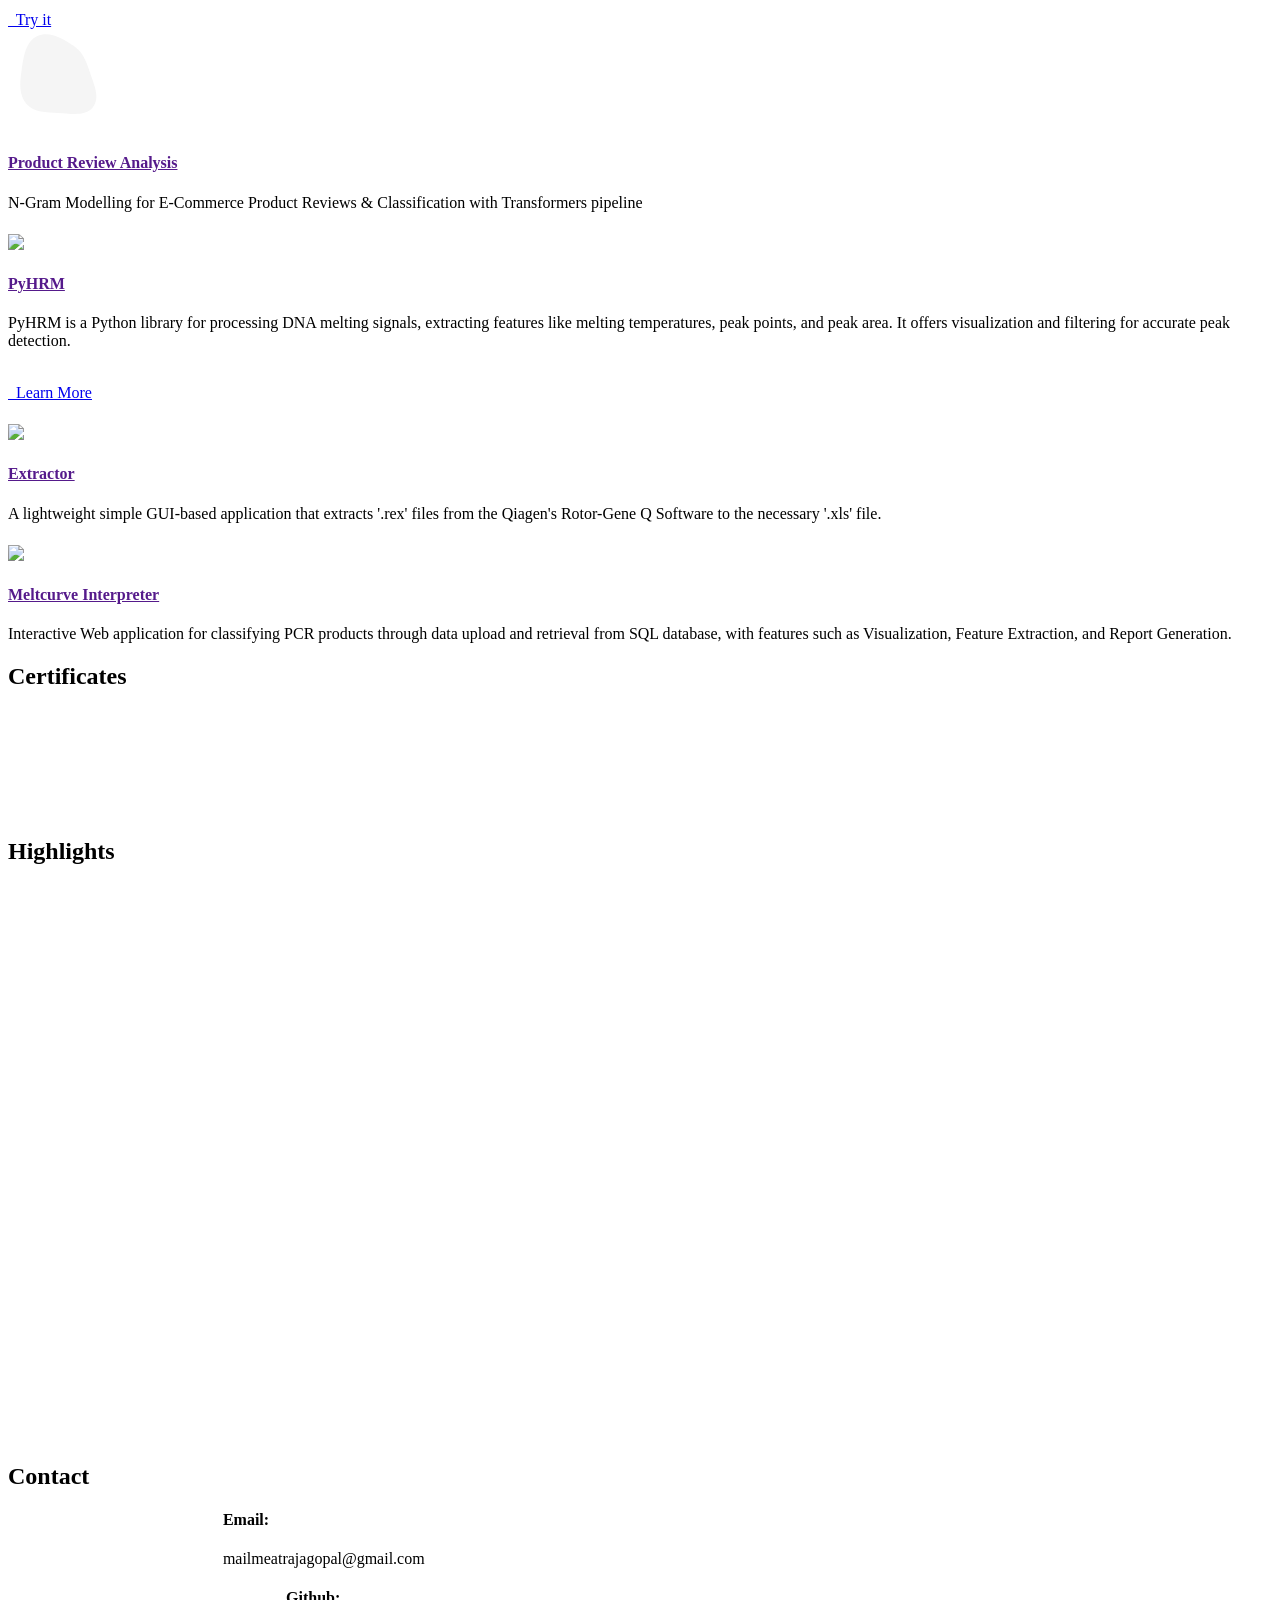
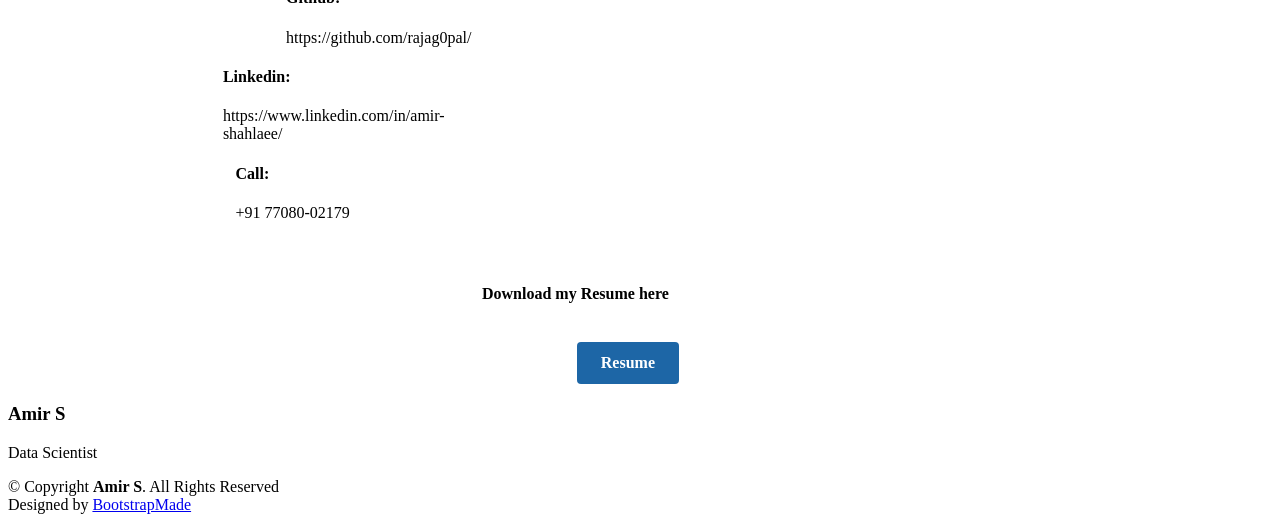
==== commit 1ddefc43: "Update index.html" ====
--- a/index.html
+++ b/index.html
@@ -5,7 +5,7 @@
   <meta charset="utf-8">
   <meta content="width=device-width, initial-scale=1.0" name="viewport">
 
-  <title>Rajagopal's Portfolio</title>
+  <title>Amir's Portfolio</title>
   <meta content="" name="description">
   <meta content="" name="keywords">
 
@@ -60,11 +60,11 @@
   <!-- ======= Hero Section ======= -->
   <section id="hero" class="d-flex flex-column justify-content-center">
     <div class="container" data-aos="zoom-in" data-aos-delay="100">
-      <h1>Rajagopal S</h1>
+      <h1>Amir S</h1>
       <p><span class="typed" data-typed-items="Data Scientist, Creator,Learner"></span></p>
       <div class="social-links">
-        <a href="https://github.com/rajag0pal" class="twitter"><i class="bx bxl-github"></i></a>
-        <a href="https://www.linkedin.com/in/raja-gopal2001416/" class="linkedin"><i class="bx bxl-linkedin"></i></a>
+        <a href="https://github.com/amirhosein-shl" class="twitter"><i class="bx bxl-github"></i></a>
+        <a href="https://www.linkedin.com/in/amir-shahlaee/" class="linkedin"><i class="bx bxl-linkedin"></i></a>
         <a href="https://www.linkedin.com/in/raja-gopal2001416/" class="medium"><i class="bi bi-medium"></i></a>
       </div>
     </div>
@@ -457,7 +457,7 @@
               <div class="email">
                 <i class="bi bi-envelope"></i>
                 <h4>Email:</h4>
-                <!-- <p>rajag2001416@gmail.com</p> -->
+                <!-- <p>amirhosein.shahlaee@gmail.com</p> -->
                 <p>mailmeatrajagopal@gmail.com</p>
               </div>
               </div>
@@ -468,7 +468,7 @@
                 <div class="email">
                   <i class="bi bi-github"></i>
                   <h4>Github:</h4>
-                  <!-- <p>rajag2001416@gmail.com</p> -->
+                  <!-- <p>amirhosein.shahlaee@gmail.com</p> -->
                   <p>https://github.com/rajag0pal/</p>
                 </div>
                 </div>
@@ -480,8 +480,8 @@
                   <div class="email">
                     <i class="bi bi-linkedin"></i>
                     <h4>Linkedin:</h4>
-                    <!-- <p>rajag2001416@gmail.com</p> -->
-                    <p>www.linkedin.com/in/rajagopal-s/</p>
+                    <!-- <p>amirhosein.shahlaee@gmail.com</p> -->
+                    <p>https://www.linkedin.com/in/amir-shahlaee/</p>
                   </div>
                   </div>
                
@@ -523,7 +523,7 @@
       <h4 style="margin-left: 5%;">Download my Resume here</h4>
       <br>
 
-      <a style="margin-left: 20%;" href="assets/img/Rajagopal_S_Resume.pdf" download class="download-button">Resume <i class="bx bx-download"></i></a>
+      <a style="margin-left: 20%;" href="assets/img/Amir_Shahlaeegilan_resume.pdf" download class="download-button">Resume <i class="bx bx-download"></i></a>
 
 
     </div>
@@ -534,7 +534,7 @@
   <!-- ======= Footer ======= -->
   <footer id="footer">
     <div class="container" >
-      <h3>Rajagopal S</h3>
+      <h3>Amir S</h3>
       <p>Data Scientist</p>
       <!-- <div class="social-links"> -->
         <!-- <a href="#" class="twitter"><i class="bx bxl-twitter"></i></a> -->
@@ -544,7 +544,7 @@
         <!-- <a href="#" class="linkedin"><i class="bx bxl-linkedin"></i></a> -->
       <!-- </div> -->
       <div class="copyright">
-        &copy; Copyright <strong><span>Rajagopal S</span></strong>. All Rights Reserved
+        &copy; Copyright <strong><span>Amir S</span></strong>. All Rights Reserved
       </div>
       <div class="credits">
         <!-- All the links in the footer should remain intact. -->
@@ -578,4 +578,4 @@
 
 </body>
 
-</html>+</html>
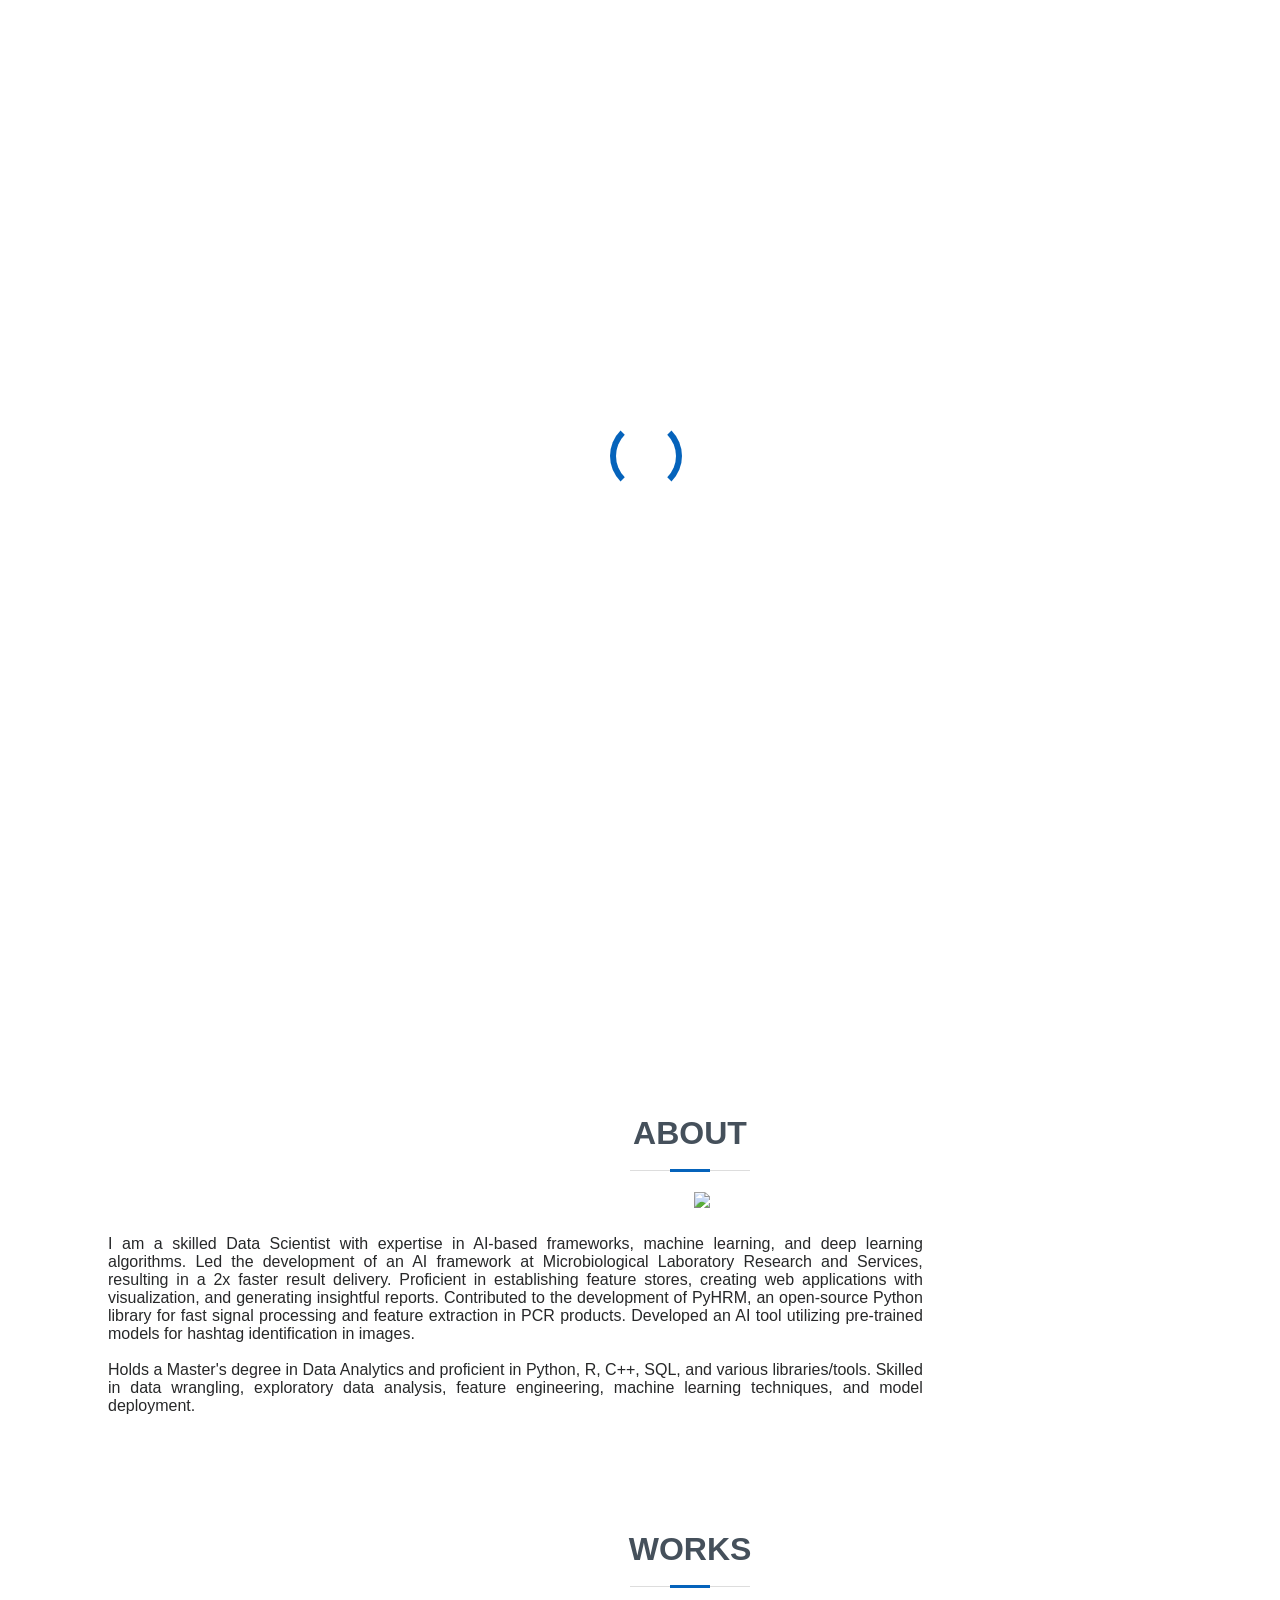
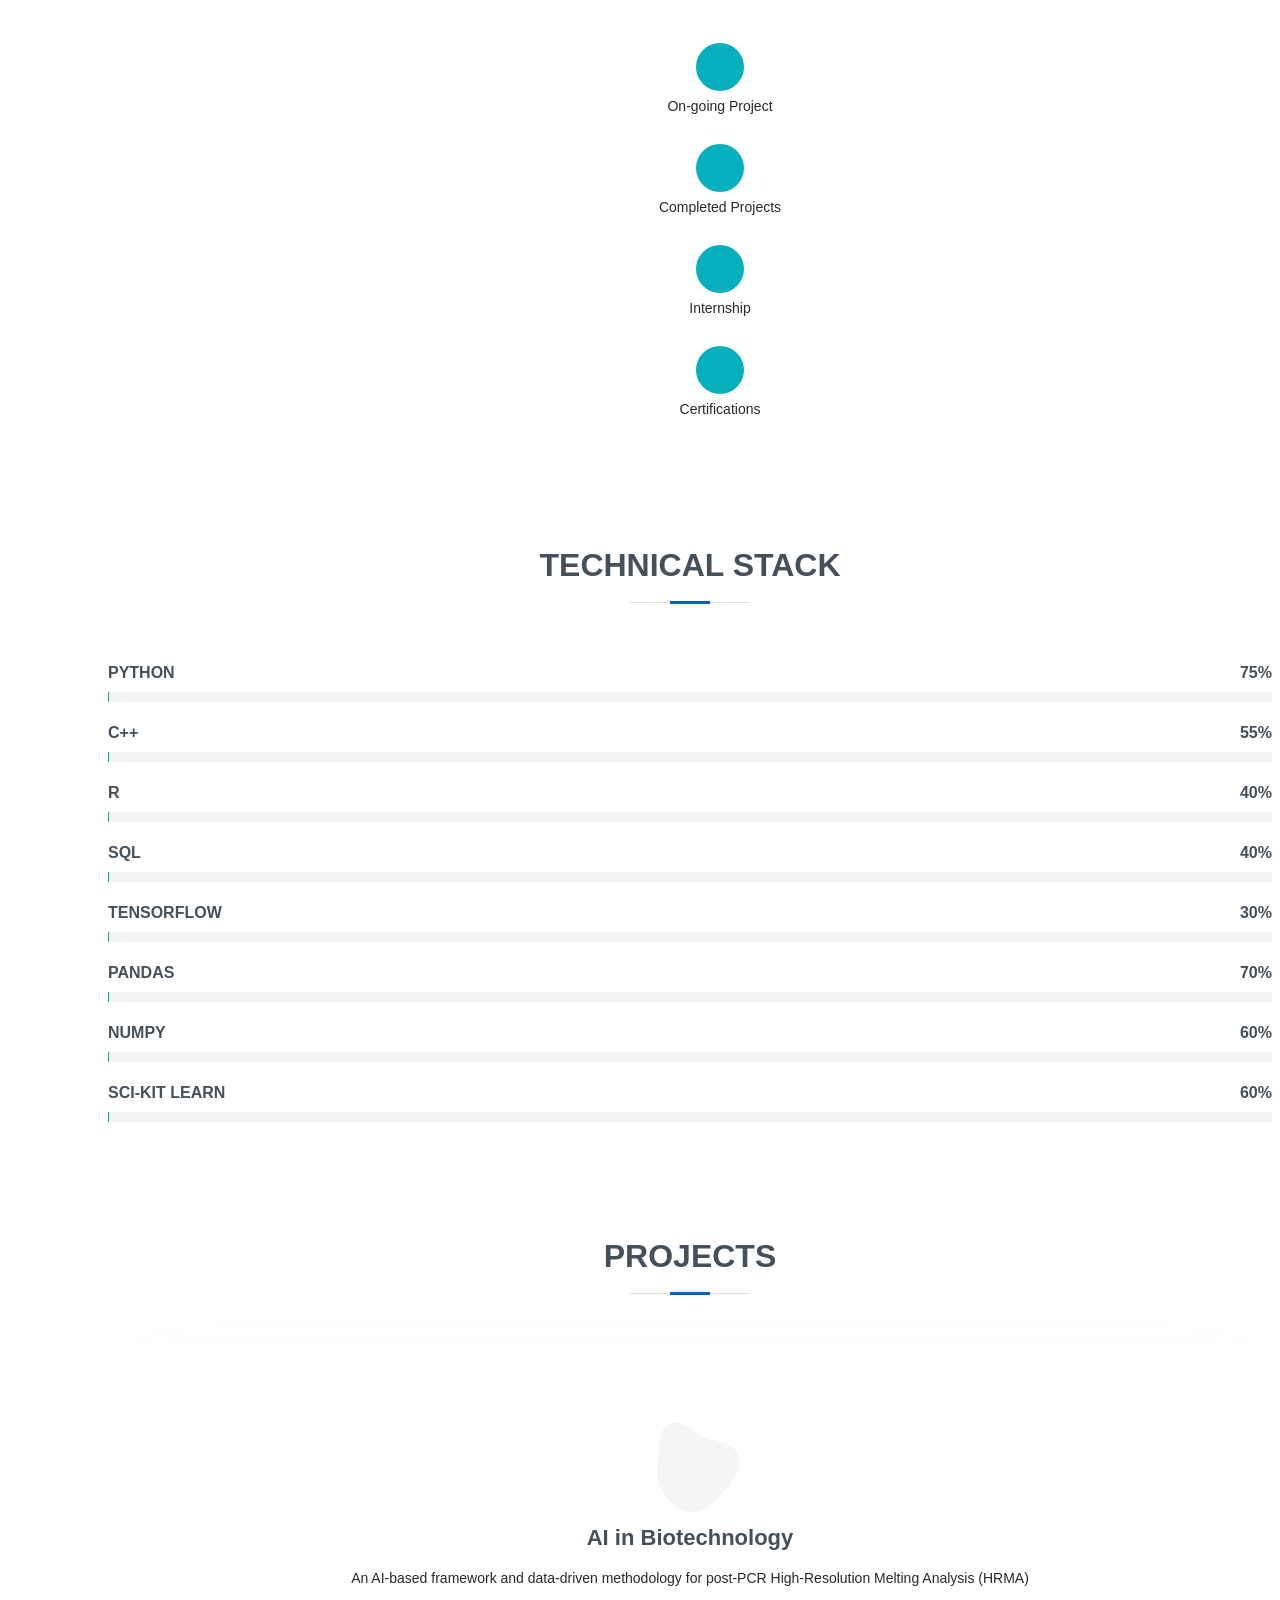
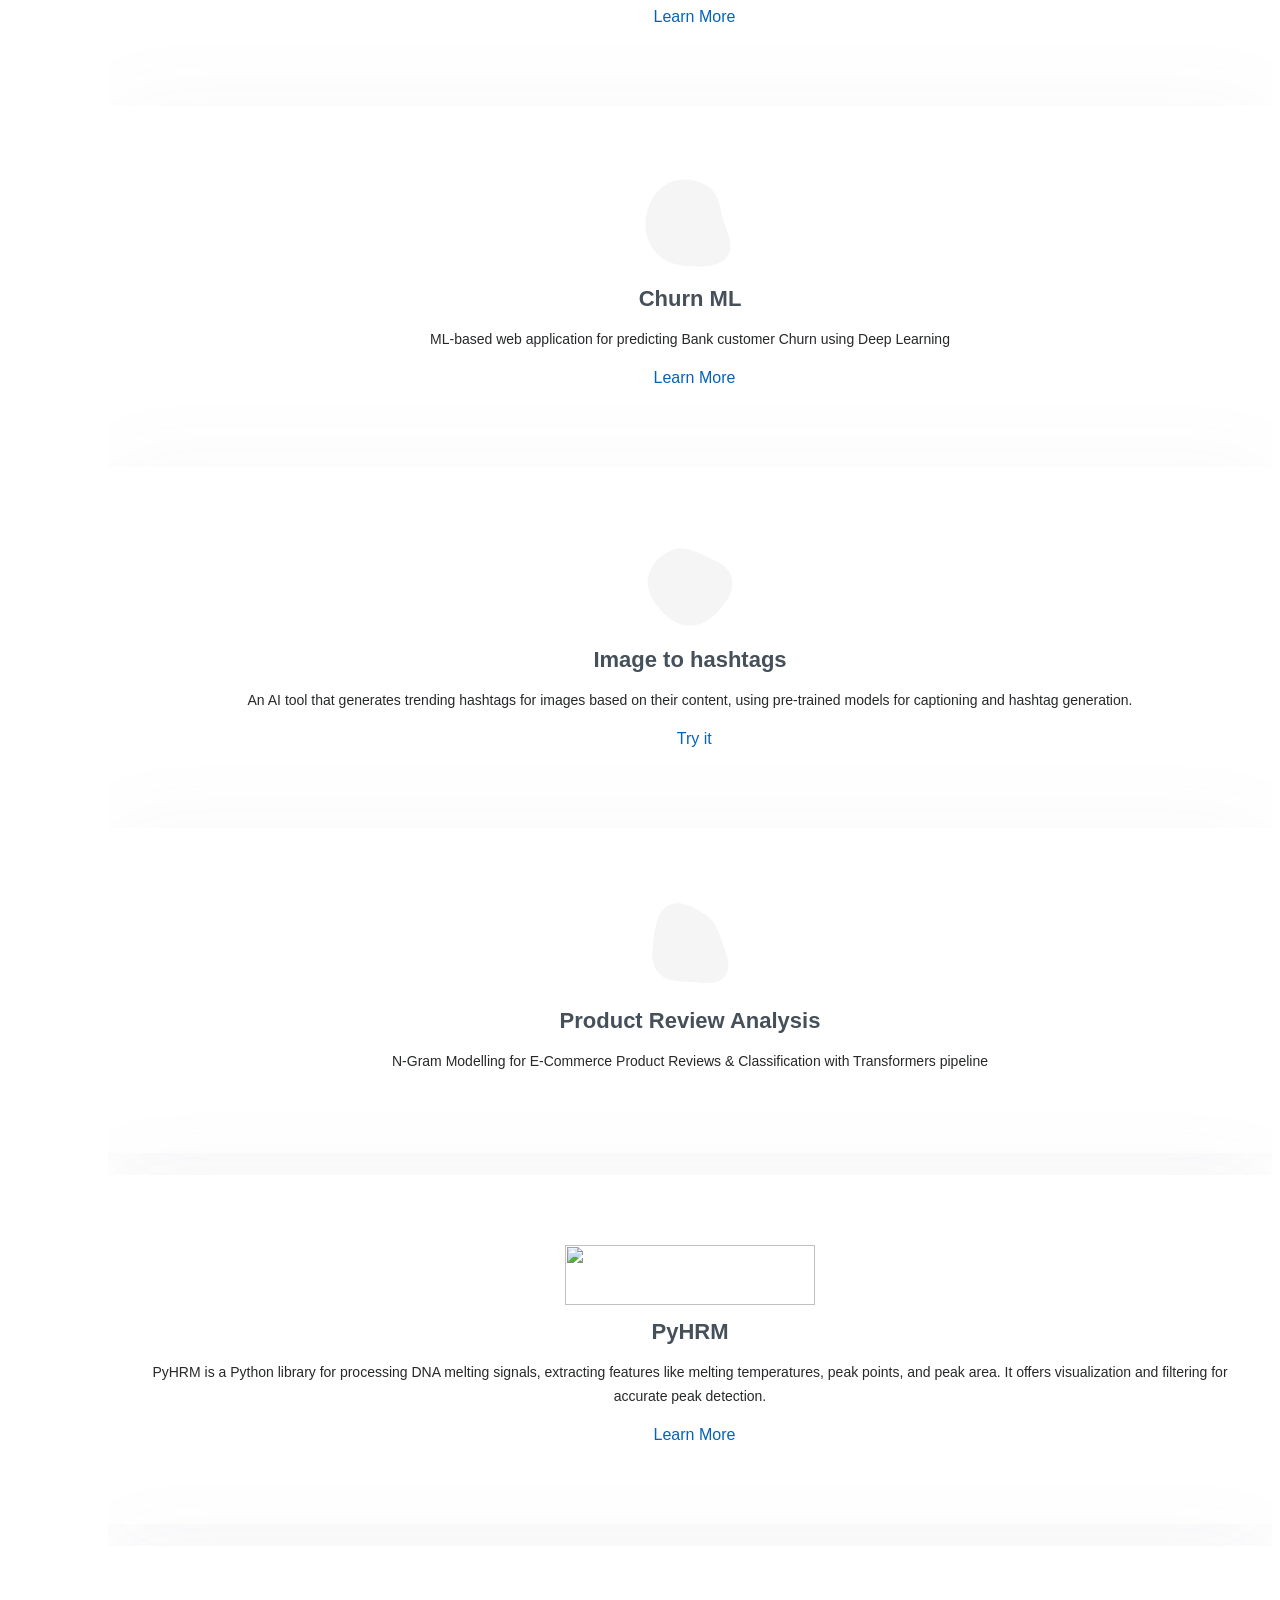
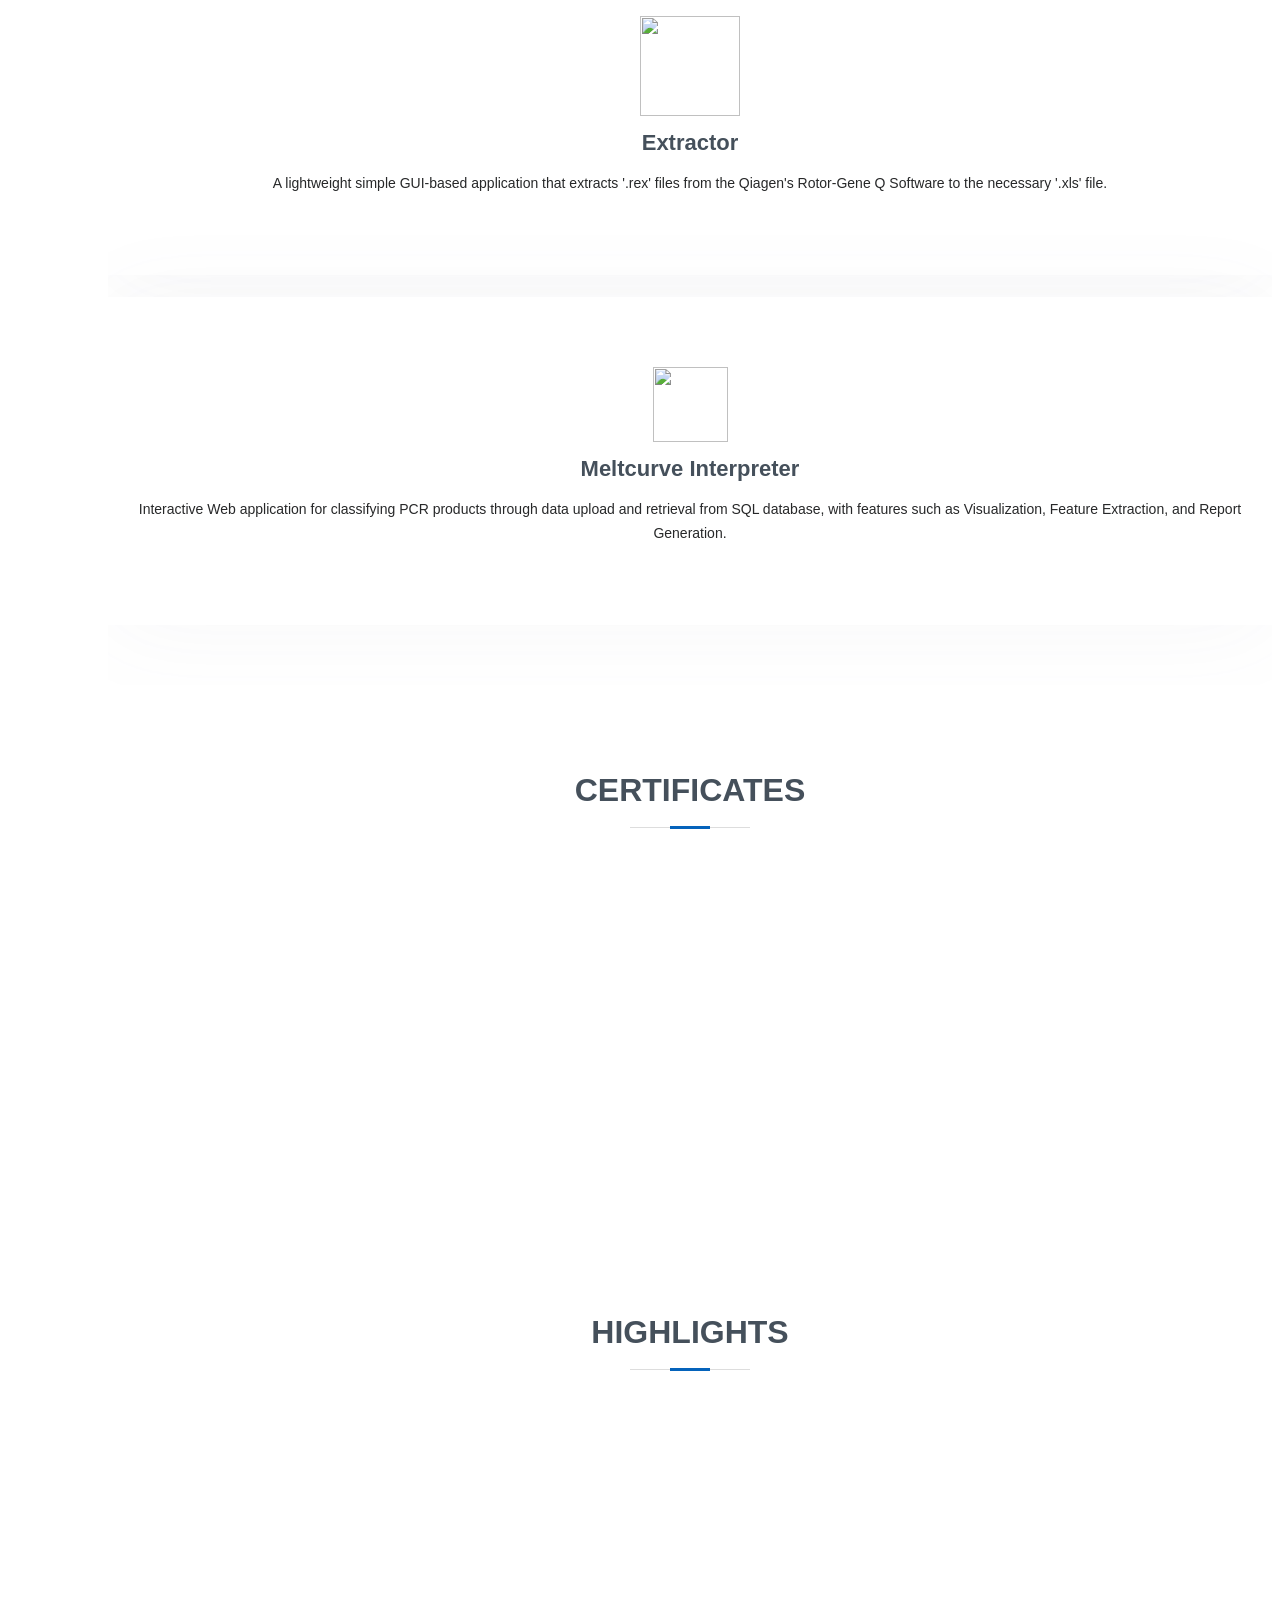
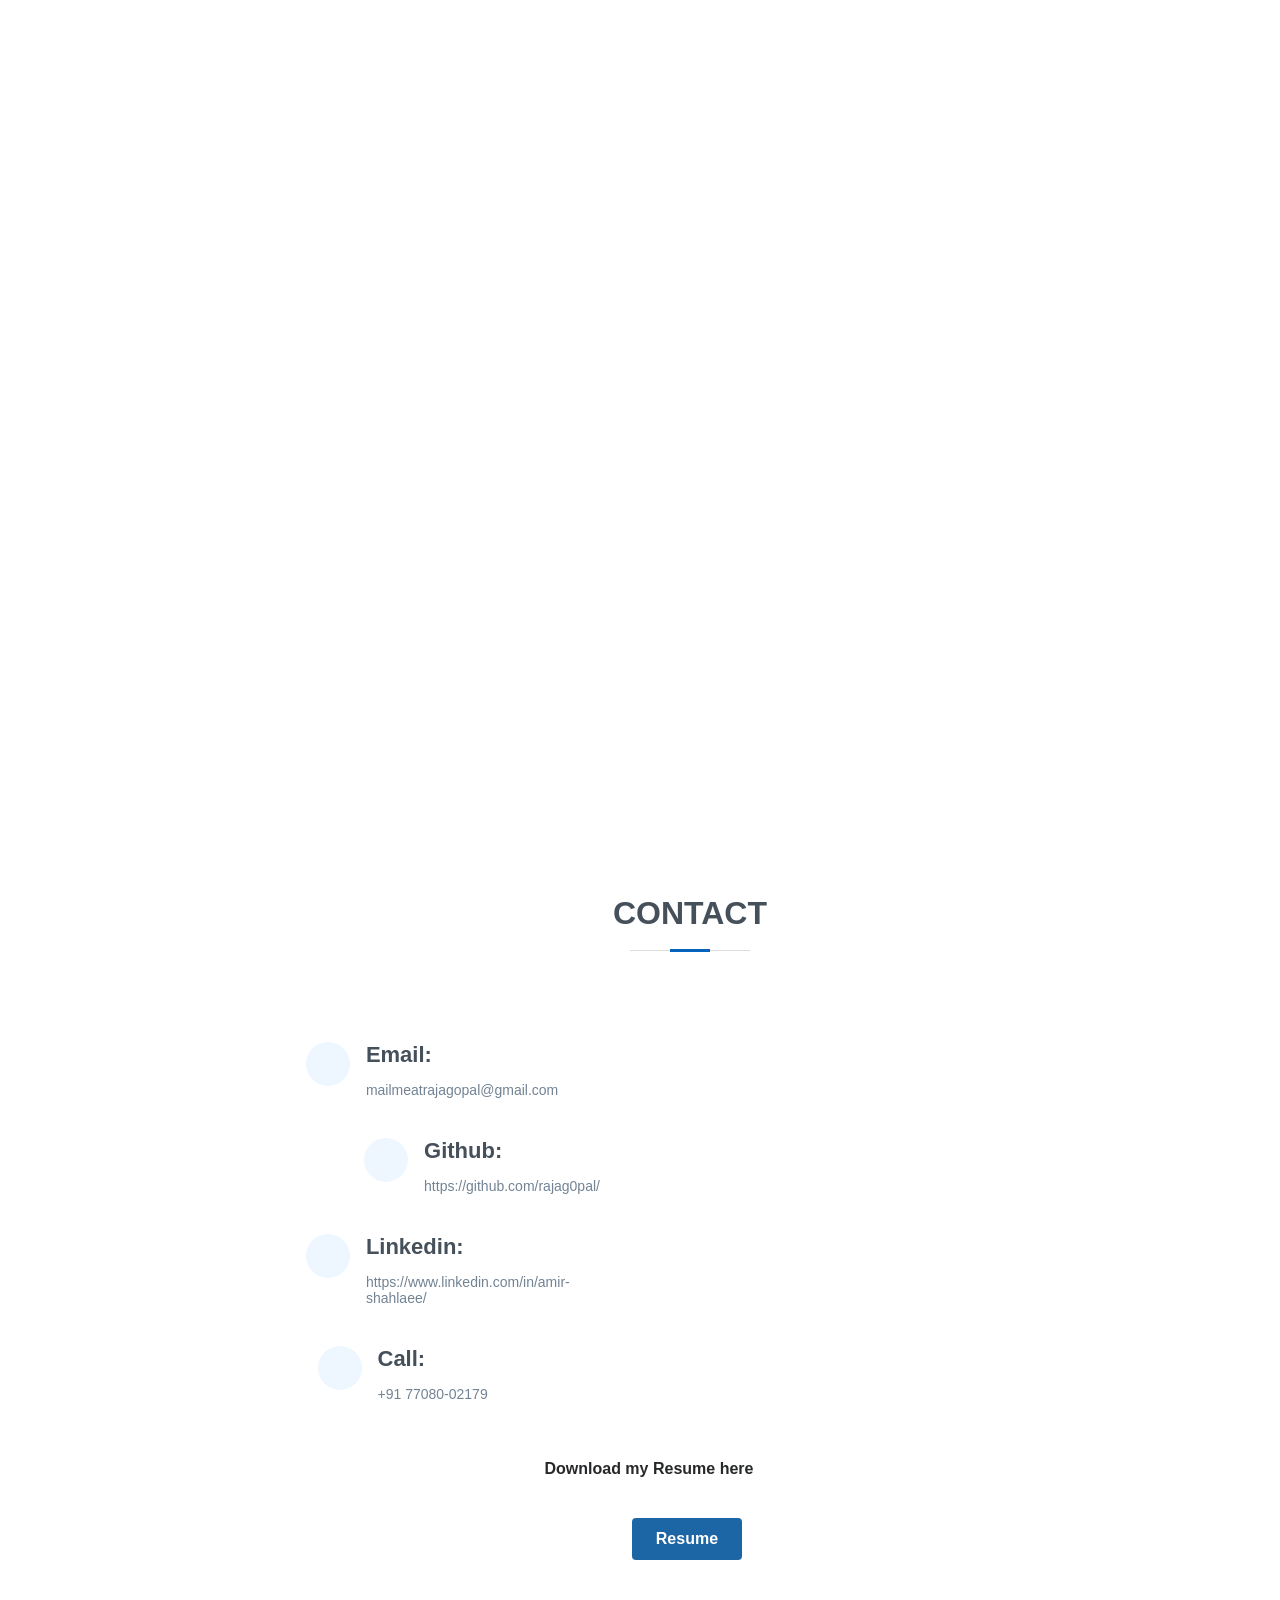
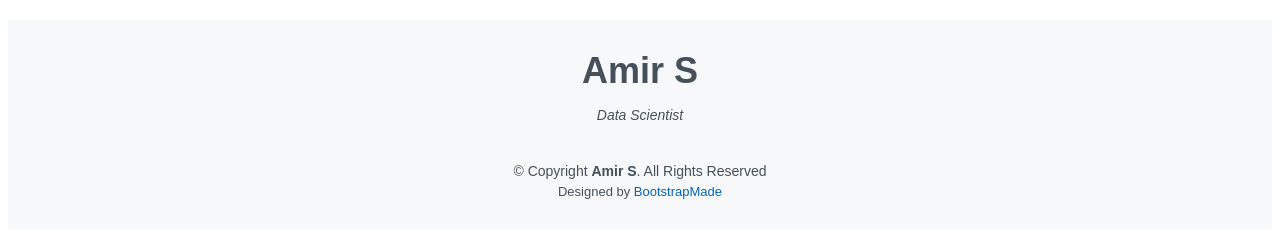
==== commit aa70ff13: "Update index.html" ====
--- a/index.html
+++ b/index.html
@@ -25,7 +25,7 @@
   <link href="assets/vendor/swiper/swiper-bundle.min.css" rel="stylesheet">
 
   <!-- Template Main CSS File -->
-  <link href="assets/css/style.css" rel="stylesheet">
+  <link href="img/style.css" rel="stylesheet">
 
   <!-- =======================================================
   * Template Name: MyResume - v4.9.2
--- a/img/style.css
+++ b/img/style.css
@@ -0,0 +1,1455 @@
+    /**
+* Template Name: MyResume - v4.9.2
+* Template URL: https://bootstrapmade.com/free-html-bootstrap-template-my-resume/
+* Author: BootstrapMade.com
+* License: https://bootstrapmade.com/license/
+*/
+
+/*--------------------------------------------------------------
+# General
+--------------------------------------------------------------*/
+body {
+  font-family: "Open Sans", sans-serif;
+  color: #272829;
+}
+
+a {
+  color: #0563bb;
+  text-decoration: none;
+}
+
+a:hover {
+  color: #067ded;
+  text-decoration: none;
+}
+
+h1,
+h2,
+h3,
+h4,
+h5,
+h6 {
+  font-family: "Raleway", sans-serif;
+}
+
+/*--------------------------------------------------------------
+# Back to top button
+--------------------------------------------------------------*/
+.back-to-top {
+  position: fixed;
+  visibility: hidden;
+  opacity: 0;
+  right: 15px;
+  bottom: 15px;
+  z-index: 996;
+  background: #0563bb;
+  width: 40px;
+  height: 40px;
+  border-radius: 50px;
+  transition: all 0.4s;
+}
+
+.back-to-top i {
+  font-size: 28px;
+  color: #fff;
+  line-height: 0;
+}
+
+.back-to-top:hover {
+  background: #0678e3;
+  color: #fff;
+}
+
+.back-to-top.active {
+  visibility: visible;
+  opacity: 1;
+}
+
+/*--------------------------------------------------------------
+# Preloader
+--------------------------------------------------------------*/
+#preloader {
+  position: fixed;
+  top: 0;
+  left: 0;
+  right: 0;
+  bottom: 0;
+  z-index: 9999;
+  overflow: hidden;
+  background: #fff;
+}
+
+#preloader:before {
+  content: "";
+  position: fixed;
+  top: calc(50% - 30px);
+  left: calc(50% - 30px);
+  border: 6px solid #0563bb;
+  border-top-color: #fff;
+  border-bottom-color: #fff;
+  border-radius: 50%;
+  width: 60px;
+  height: 60px;
+  -webkit-animation: animate-preloader 1s linear infinite;
+  animation: animate-preloader 1s linear infinite;
+}
+
+@-webkit-keyframes animate-preloader {
+  0% {
+    transform: rotate(0deg);
+  }
+
+  100% {
+    transform: rotate(360deg);
+  }
+}
+
+@keyframes animate-preloader {
+  0% {
+    transform: rotate(0deg);
+  }
+
+  100% {
+    transform: rotate(360deg);
+  }
+}
+
+/*--------------------------------------------------------------
+# Disable aos animation delay on mobile devices
+--------------------------------------------------------------*/
+@media screen and (max-width: 768px) {
+  [data-aos-delay] {
+    transition-delay: 0 !important;
+  }
+}
+
+/*--------------------------------------------------------------
+# Header
+--------------------------------------------------------------*/
+#header {
+  position: fixed;
+  top: 0;
+  left: 0;
+  bottom: 0;
+  z-index: 9997;
+  transition: all 0.5s;
+  padding: 15px;
+  overflow-y: auto;
+}
+
+@media (max-width: 768px) {
+  #header {
+    width: 300px;
+    background: #fff;
+    border-right: 1px solid #e6e9ec;
+    left: -300px;
+  }
+}
+
+@media (min-width: 991px) {
+  #main {
+    margin-left: 100px;
+  }
+}
+
+/*--------------------------------------------------------------
+# Navigation Menu
+--------------------------------------------------------------*/
+/**
+* Desktop Navigation 
+*/
+.nav-menu {
+  padding: 0;
+  display: block;
+}
+
+.nav-menu * {
+  margin: 0;
+  padding: 0;
+  list-style: none;
+}
+
+.nav-menu>ul>li {
+  position: relative;
+  white-space: nowrap;
+}
+
+.nav-menu a,
+.nav-menu a:focus {
+  display: flex;
+  align-items: center;
+  color: #45505b;
+  padding: 10px 18px;
+  margin-bottom: 8px;
+  transition: 0.3s;
+  font-size: 15px;
+  border-radius: 50px;
+  background: #f2f3f5;
+  height: 56px;
+  width: 100%;
+  overflow: hidden;
+  transition: 0.3s;
+}
+
+.nav-menu a i,
+.nav-menu a:focus i {
+  font-size: 20px;
+}
+
+.nav-menu a span,
+.nav-menu a:focus span {
+  padding: 0 5px 0 7px;
+  color: #45505b;
+}
+
+@media (min-width: 992px) {
+
+  .nav-menu a,
+  .nav-menu a:focus {
+    width: 56px;
+  }
+
+  .nav-menu a span,
+  .nav-menu a:focus span {
+    display: none;
+    color: #fff;
+  }
+}
+
+.nav-menu a:hover,
+.nav-menu .active,
+.nav-menu .active:focus,
+.nav-menu li:hover>a {
+  color: #fff;
+  background: #0563bb;
+}
+
+.nav-menu a:hover span,
+.nav-menu .active span,
+.nav-menu .active:focus span,
+.nav-menu li:hover>a span {
+  color: #fff;
+}
+
+.nav-menu a:hover,
+.nav-menu li:hover>a {
+  width: 100%;
+  color: #fff;
+}
+
+.nav-menu a:hover span,
+.nav-menu li:hover>a span {
+  display: block;
+}
+
+/**
+* Mobile Navigation 
+*/
+.mobile-nav-toggle {
+  position: fixed;
+  right: 10px;
+  top: 10px;
+  z-index: 9998;
+  border: 0;
+  background: none;
+  font-size: 28px;
+  transition: all 0.4s;
+  outline: none !important;
+  line-height: 0;
+  cursor: pointer;
+  border-radius: 50px;
+  padding: 5px;
+}
+
+.mobile-nav-toggle i {
+  color: #45505b;
+}
+
+.mobile-nav-active {
+  overflow: hidden;
+}
+
+.mobile-nav-active #header {
+  left: 0;
+}
+
+.mobile-nav-active .mobile-nav-toggle {
+  color: #fff;
+  background-color: #0563bb;
+}
+
+/*--------------------------------------------------------------
+# Hero Section
+--------------------------------------------------------------*/
+#hero {
+  width: 100%;
+  height: 100vh;
+  background: url("../img/Amir-Pic.png") top right no-repeat;
+  background-size: cover;
+  background-position: center right;
+  position: relative;
+}
+
+@media (max-width: 768px) {
+  #hero {
+    background: url("../img/hero-bg.jpg") top right no-repeat;
+    background-size: contain;
+    background-position: center top;
+    
+  }
+}
+
+#hero:before {
+  content: "";
+  background: rgba(255, 255, 255, 0);
+  position: absolute;
+  bottom: 0;
+  top: 0;
+  left: 0;
+  right: 0;
+}
+/*
+#hero h1 {
+  margin: 0;
+  font-size: 4rem; 
+  font-weight: 700;
+  line-height: 1.4;
+  color: #45505b;
+  padding-left: 50%; 
+}
+
+#hero p {
+  padding-left: 50%; 
+  color: #45505b;
+  margin: 15px 0 0 0;
+  font-size: 1.3rem; 
+  font-family: "Poppins", sans-serif;
+}
+
+#hero p span {
+  color: #0563bb;
+  letter-spacing: 1px;
+}
+*/
+
+#hero h1 {
+  margin: 0;
+  font-size: 64px;
+  font-weight: 800;
+  line-height: 56px;
+  color: #45505b;
+    padding-left: 600px;
+    /* align-self: auto; */
+}
+
+#hero p {
+    padding-left: 600px;
+  color: #45505b;
+  margin: 15px 0 0 0;
+  font-size: 26px;
+  font-family: "Poppins", sans-serif;
+}
+
+#hero p span {
+  color: #0563bb;
+  letter-spacing: 1px;
+}
+
+
+#hero .social-links {
+    padding-left: 600px;
+  margin-top: 30px;
+}
+
+#hero .social-links a {
+  font-size: 24px;
+  display: inline-block;
+  color: #45505b;
+  line-height: 1;
+  margin-right: 20px;
+  transition: 0.3s;
+}
+
+#hero .social-links a:hover {
+  color: #0563bb;
+}
+
+@media (max-width: 768px) {
+  #hero {
+    text-align: center;
+  }
+
+  #hero h1 {
+    font-size: 32px;
+    line-height: 36px;
+    padding-left: 0%;
+  }
+
+  #hero p {
+    margin-top: 10px;
+    font-size: 20px;
+    line-height: 24px;
+    padding-left: 0%;
+  }
+
+  #hero .social-links {
+    padding-left: 0%;
+  margin-top: 30px;
+}
+
+#hero .social-links a {
+  font-size: 24px;
+  display: inline-block;
+  color: #45505b;
+  line-height: 1;
+  margin-right: 20px;
+  transition: 0.3s;
+}
+
+#hero .social-links a:hover {
+  color: #0563bb;
+}
+}
+
+/*--------------------------------------------------------------
+# Sections General
+--------------------------------------------------------------*/
+section {
+  padding: 60px 0;
+  overflow: hidden;
+}
+
+
+.section-title {
+  text-align: center;
+  padding-bottom: 30px;
+}
+
+.section-title h2 {
+  font-size: 32px;
+  font-weight: bold;
+  text-transform: uppercase;
+  margin-bottom: 20px;
+  padding-bottom: 20px;
+  position: relative;
+  color: #45505b;
+}
+
+.section-title h2::before {
+  content: "";
+  position: absolute;
+  display: block;
+  width: 120px;
+  height: 1px;
+  background: #ddd;
+  bottom: 1px;
+  left: calc(50% - 60px);
+}
+
+.section-title h2::after {
+  content: "";
+  position: absolute;
+  display: block;
+  width: 40px;
+  height: 3px;
+  background: #0563bb;
+  bottom: 0;
+  left: calc(50% - 20px);
+}
+
+.section-title p {
+  margin-bottom: 0;
+}
+
+/*--------------------------------------------------------------
+# About
+--------------------------------------------------------------*/
+.about .content h3 {
+  font-weight: 700;
+  font-size: 26px;
+  color: #728394;
+}
+
+.about .content ul {
+  list-style: none;
+  padding: 0;
+}
+
+.about .content ul li {
+  margin-bottom: 20px;
+  display: flex;
+  align-items: center;
+}
+
+.about .content ul strong {
+  margin-right: 10px;
+}
+
+.about .content ul i {
+  font-size: 16px;
+  margin-right: 5px;
+  color: #0563bb;
+  line-height: 0;
+}
+
+.about .content p:last-child {
+  margin-bottom: 0;
+}
+.about{
+    padding-bottom: 0px;
+}
+
+.about .section-title p{
+  text-align: justify;
+}
+/*--------------------------------------------------------------
+# Facts
+--------------------------------------------------------------*/
+.facts .count-box {
+  padding: 30px 30px 25px 30px;
+  margin-top: 30px;
+  width: 100%;
+  position: relative;
+  text-align: center;
+  background: #fff;
+}
+
+.facts .count-box i {
+  position: absolute;
+  top: -25px;
+  left: 50%;
+  transform: translateX(-50%);
+  font-size: 24px;
+  background: #05afbb;
+  color: #fff;
+  border-radius: 50px;
+  display: inline-flex;
+  align-items: center;
+  justify-content: center;
+  width: 48px;
+  height: 48px;
+}
+
+.facts .count-box span {
+  font-size: 36px;
+  display: block;
+  font-weight: 600;
+  color: #011426;
+}
+
+.facts .count-box p {
+  padding: 0;
+  margin: 0;
+  font-family: "Raleway", sans-serif;
+  font-size: 14px;
+}
+.facts{
+    padding-bottom: 0px;
+}
+
+/*--------------------------------------------------------------
+# Akills
+--------------------------------------------------------------*/
+.skills .progress {
+  height: 60px;
+  display: block;
+  background: none;
+  border-radius: 0;
+}
+
+.skills .progress .skill {
+  padding: 10px 0;
+  margin: 0;
+  text-transform: uppercase;
+  display: block;
+  font-weight: 600;
+  font-family: "Poppins", sans-serif;
+  color: #45505b;
+}
+
+.skills .progress .skill .val {
+  float: right;
+  font-style: normal;
+}
+
+.skills .progress-bar-wrap {
+  background: #f2f3f5;
+}
+
+.skills .progress-bar {
+  width: 1px;
+  height: 10px;
+  transition: 0.9s;
+  background-color: #05bb5a;
+}
+.skills
+{
+    padding-bottom: 0px;
+}
+
+/*--------------------------------------------------------------
+# Resume
+--------------------------------------------------------------*/
+.resume .resume-title {
+  font-size: 26px;
+  font-weight: 700;
+  margin-top: 20px;
+  margin-bottom: 20px;
+  color: #45505b;
+}
+
+.resume .resume-item {
+  padding: 0 0 20px 20px;
+  margin-top: -2px;
+  border-left: 2px solid #0563bb;
+  position: relative;
+}
+
+.resume .resume-item h4 {
+  line-height: 18px;
+  font-size: 18px;
+  font-weight: 600;
+  text-transform: uppercase;
+  font-family: "Poppins", sans-serif;
+  color: #0563bb;
+  margin-bottom: 10px;
+}
+
+.resume .resume-item h5 {
+  font-size: 16px;
+  background: #f7f8f9;
+  padding: 5px 15px;
+  display: inline-block;
+  font-weight: 600;
+  margin-bottom: 10px;
+}
+
+.resume .resume-item ul {
+  padding-left: 20px;
+}
+
+.resume .resume-item ul li {
+  padding-bottom: 10px;
+}
+
+.resume .resume-item:last-child {
+  padding-bottom: 0;
+}
+
+.resume .resume-item::before {
+  content: "";
+  position: absolute;
+  width: 16px;
+  height: 16px;
+  border-radius: 50px;
+  left: -9px;
+  top: 0;
+  background: #fff;
+  border: 2px solid #0563bb;
+}
+
+.resume{
+    padding-bottom: 0px;
+}
+/*--------------------------------------------------------------
+# Portfolio
+--------------------------------------------------------------*/
+.portfolio .portfolio-item {
+  margin-bottom: 30px;
+}
+
+.portfolio #portfolio-flters {
+  padding: 0;
+  margin: 0 auto 25px auto;
+  list-style: none;
+  text-align: center;
+  background: #fff;
+  border-radius: 50px;
+  padding: 2px 15px;
+}
+
+.portfolio #portfolio-flters li {
+  cursor: pointer;
+  display: inline-block;
+  padding: 10px 15px;
+  font-size: 14px;
+  font-weight: 600;
+  line-height: 1;
+  text-transform: uppercase;
+  color: #272829;
+  margin-bottom: 5px;
+  transition: all 0.3s ease-in-out;
+}
+
+.portfolio #portfolio-flters li:hover,
+.portfolio #portfolio-flters li.filter-active {
+  color: #0563bb;
+}
+
+.portfolio #portfolio-flters li:last-child {
+  margin-right: 0;
+}
+
+.portfolio .portfolio-wrap {
+  transition: 0.3s;
+  position: relative;
+  overflow: hidden;
+  z-index: 1;
+  background: rgba(69, 80, 91, 0.8);
+}
+
+.portfolio .portfolio-wrap::before {
+  content: "";
+  background: rgba(255, 255, 255, 0.7);
+  position: absolute;
+  left: 30px;
+  right: 30px;
+  top: 30px;
+  bottom: 30px;
+  transition: all ease-in-out 0.3s;
+  z-index: 2;
+  opacity: 0;
+}
+
+.portfolio .portfolio-wrap .portfolio-info {
+  opacity: 0;
+  position: absolute;
+  top: 0;
+  left: 0;
+  right: 0;
+  bottom: 0;
+  text-align: center;
+  z-index: 3;
+  transition: all ease-in-out 0.3s;
+  display: flex;
+  flex-direction: column;
+  justify-content: center;
+  align-items: center;
+}
+
+.portfolio .portfolio-wrap .portfolio-info::before {
+  display: block;
+  content: "";
+  width: 48px;
+  height: 48px;
+  position: absolute;
+  top: 35px;
+  left: 35px;
+  border-top: 3px solid #d7dce1;
+  border-left: 3px solid #d7dce1;
+  transition: all 0.5s ease 0s;
+  z-index: 9994;
+}
+
+.portfolio .portfolio-wrap .portfolio-info::after {
+  display: block;
+  content: "";
+  width: 48px;
+  height: 48px;
+  position: absolute;
+  bottom: 35px;
+  right: 35px;
+  border-bottom: 3px solid #d7dce1;
+  border-right: 3px solid #d7dce1;
+  transition: all 0.5s ease 0s;
+  z-index: 9994;
+}
+
+.portfolio .portfolio-wrap .portfolio-info h4 {
+  font-size: 20px;
+  color: #45505b;
+  font-weight: 600;
+}
+
+.portfolio .portfolio-wrap .portfolio-info p {
+  color: #45505b;
+  font-size: 14px;
+  text-transform: uppercase;
+  padding: 0;
+  margin: 0;
+}
+
+.portfolio .portfolio-wrap .portfolio-links {
+  text-align: center;
+  z-index: 4;
+}
+
+.portfolio .portfolio-wrap .portfolio-links a {
+  color: #45505b;
+  margin: 0 2px;
+  font-size: 28px;
+  display: inline-block;
+  transition: 0.3s;
+}
+
+.portfolio .portfolio-wrap .portfolio-links a:hover {
+  color: #148af9;
+}
+
+.portfolio .portfolio-wrap:hover::before {
+  top: 0;
+  left: 0;
+  right: 0;
+  bottom: 0;
+  opacity: 1;
+}
+
+.portfolio .portfolio-wrap:hover .portfolio-info {
+  opacity: 1;
+}
+
+.portfolio .portfolio-wrap:hover .portfolio-info::before {
+  top: 15px;
+  left: 15px;
+}
+
+.portfolio .portfolio-wrap:hover .portfolio-info::after {
+  bottom: 15px;
+  right: 15px;
+}
+
+/*--------------------------------------------------------------
+# Portfolio Details
+--------------------------------------------------------------*/
+.portfolio-details {
+  padding-top: 40px;
+}
+
+.portfolio-details .portfolio-details-slider img {
+  width: 100%;
+}
+
+.portfolio-details .portfolio-details-slider .swiper-pagination {
+  margin-top: 20px;
+  position: relative;
+}
+
+.portfolio-details .portfolio-details-slider .swiper-pagination .swiper-pagination-bullet {
+  width: 12px;
+  height: 12px;
+  background-color: #fff;
+  opacity: 1;
+  border: 1px solid #0563bb;
+}
+
+.portfolio-details .portfolio-details-slider .swiper-pagination .swiper-pagination-bullet-active {
+  background-color: #0563bb;
+}
+
+.portfolio-details .portfolio-info {
+  padding: 30px;
+  box-shadow: 0px 0 30px rgba(69, 80, 91, 0.08);
+}
+
+.portfolio-details .portfolio-info h3 {
+  font-size: 22px;
+  font-weight: 700;
+  margin-bottom: 20px;
+  padding-bottom: 20px;
+  border-bottom: 1px solid #eee;
+}
+
+.portfolio-details .portfolio-info ul {
+  list-style: none;
+  padding: 0;
+  font-size: 15px;
+}
+
+.portfolio-details .portfolio-info ul li+li {
+  margin-top: 10px;
+}
+
+.portfolio-details .portfolio-description {
+  padding-top: 30px;
+}
+
+.portfolio-details .portfolio-description h2 {
+  font-size: 26px;
+  font-weight: 700;
+  margin-bottom: 20px;
+}
+
+.portfolio-details .portfolio-description p {
+  padding: 0;
+}
+
+/*--------------------------------------------------------------
+# Services
+--------------------------------------------------------------*/
+.services .icon-box {
+  text-align: center;
+  padding: 70px 20px 80px 20px;
+  transition: all ease-in-out 0.3s;
+  background: #fff;
+  box-shadow: 0px 5px 90px 0px rgba(110, 123, 131, 0.05);
+}
+
+.services .icon-box .icon {
+  margin: 0 auto;
+  width: 100px;
+  height: 100px;
+  display: flex;
+  align-items: center;
+  justify-content: center;
+  transition: ease-in-out 0.3s;
+  position: relative;
+}
+
+.services .icon-box .icon i {
+  font-size: 36px;
+  transition: 0.5s;
+  position: relative;
+}
+
+.services .icon-box .icon svg {
+  position: absolute;
+  top: 0;
+  left: 0;
+}
+
+.services .icon-box .icon svg path {
+  transition: 0.5s;
+  fill: #f5f5f5;
+}
+
+.services .icon-box h4 {
+  font-weight: 600;
+  margin: 10px 0 15px 0;
+  font-size: 22px;
+}
+
+.services .icon-box h4 a {
+  color: #45505b;
+  transition: ease-in-out 0.3s;
+}
+
+.services .icon-box p {
+  line-height: 24px;
+  font-size: 14px;
+  margin-bottom: 0;
+}
+
+.services .icon-box:hover {
+  border-color: #fff;
+  box-shadow: 0px 0 35px 0 rgba(0, 0, 0, 0.08);
+}
+
+.services .iconbox-blue i {
+  color: #47aeff;
+}
+
+.services .iconbox-blue:hover .icon i {
+  color: #fff;
+}
+
+.services .iconbox-blue:hover .icon path {
+  fill: #47aeff;
+}
+
+.services .iconbox-orange i {
+  color: #ffa76e;
+}
+
+.services .iconbox-orange:hover .icon i {
+  color: #fff;
+}
+
+.services .iconbox-orange:hover .icon path {
+  fill: #ffa76e;
+}
+
+.services .iconbox-pink i {
+  color: #e80368;
+}
+
+.services .iconbox-pink:hover .icon i {
+  color: #fff;
+}
+
+.services .iconbox-pink:hover .icon path {
+  fill: #e80368;
+}
+
+.services .iconbox-yellow i {
+  color: #ffbb2c;
+}
+
+.services .iconbox-yellow:hover .icon i {
+  color: #fff;
+}
+
+.services .iconbox-yellow:hover .icon path {
+  fill: #ffbb2c;
+}
+
+.services .iconbox-red i {
+  color: #47aeff;
+}
+
+.services .iconbox-red:hover .icon i {
+  color: #fff;
+}
+
+.services .iconbox-red:hover .icon path {
+  fill: #47aeff;
+}
+
+.services .iconbox-teal i {
+  color: #11dbcf;
+}
+
+.services .iconbox-teal:hover .icon i {
+  color: #fff;
+}
+
+.services .iconbox-teal:hover .icon path {
+  fill: #11dbcf;
+}
+.pyhrmicon{
+  height: 60px;
+  width: 250px;
+}
+
+.extractoricon{
+  height: 100px;
+  width: 100px;
+}
+
+.mciicon{
+  height: 75px;
+  width: 75px;
+}
+
+/*--------------------------------------------------------------
+# Testimonials
+--------------------------------------------------------------*/
+.testimonials .section-header {
+  margin-bottom: 40px;
+}
+
+.testimonials .testimonials-carousel,
+.testimonials .testimonials-slider {
+  overflow: hidden;
+}
+
+.testimonials .testimonial-item {
+  text-align: center;
+}
+
+.testimonials .testimonial-item .testimonial-img {
+  width: 120px;
+  border-radius: 50%;
+  border: 4px solid #fff;
+  margin: 0 auto;
+}
+
+.testimonials .testimonial-item h3 {
+  font-size: 20px;
+  font-weight: bold;
+  margin: 10px 0 5px 0;
+  color: #111;
+}
+
+.testimonials .testimonial-item h4 {
+  font-size: 14px;
+  color: #999;
+  margin: 0 0 15px 0;
+}
+
+.testimonials .testimonial-item .quote-icon-left,
+.testimonials .testimonial-item .quote-icon-right {
+  color: #90c8fc;
+  font-size: 26px;
+}
+
+.testimonials .testimonial-item .quote-icon-left {
+  display: inline-block;
+  left: -5px;
+  position: relative;
+}
+
+.testimonials .testimonial-item .quote-icon-right {
+  display: inline-block;
+  right: -5px;
+  position: relative;
+  top: 10px;
+}
+
+.testimonials .testimonial-item p {
+  font-style: italic;
+  margin: 0 auto 15px auto;
+}
+
+.testimonials .swiper-pagination {
+  margin-top: 20px;
+  position: relative;
+}
+
+.testimonials .swiper-pagination .swiper-pagination-bullet {
+  width: 12px;
+  height: 12px;
+  background-color: #fff;
+  opacity: 1;
+  border: 1px solid #0563bb;
+}
+
+.testimonials .swiper-pagination .swiper-pagination-bullet-active {
+  background-color: #0563bb;
+}
+
+@media (min-width: 992px) {
+  .testimonials .testimonial-item p {
+    width: 80%;
+  }
+}
+
+/*--------------------------------------------------------------
+# Contact
+--------------------------------------------------------------*/
+.contact .info {
+  width: 100%;
+  background: #fff;
+}
+
+.contact .info i {
+  font-size: 20px;
+  color: #0563bb;
+  float: left;
+  width: 44px;
+  height: 44px;
+  background: #eef7ff;
+  display: flex;
+  justify-content: center;
+  align-items: center;
+  border-radius: 50px;
+  transition: all 0.3s ease-in-out;
+}
+
+.contact .info h4 {
+  padding: 0 0 0 60px;
+  font-size: 22px;
+  font-weight: 600;
+  margin-bottom: 5px;
+  color: #45505b;
+}
+
+.contact .info p {
+  padding: 0 0 0 60px;
+  margin-bottom: 0;
+  font-size: 14px;
+  color: #728394;
+}
+
+.contact .info .email,
+.contact .info .phone {
+  margin-top: 40px;
+}
+
+.contact .info .email:hover i,
+.contact .info .address:hover i,
+.contact .info .phone:hover i {
+  background: #0563bb;
+  color: #fff;
+}
+
+.contact .php-email-form {
+  width: 100%;
+  background: #fff;
+}
+
+.contact .php-email-form .form-group {
+  padding-bottom: 8px;
+}
+
+.contact .php-email-form .error-message {
+  display: none;
+  color: #fff;
+  background: #ed3c0d;
+  text-align: left;
+  padding: 15px;
+  font-weight: 600;
+}
+
+.contact .php-email-form .error-message br+br {
+  margin-top: 25px;
+}
+
+.contact .php-email-form .sent-message {
+  display: none;
+  color: #fff;
+  background: #18d26e;
+  text-align: center;
+  padding: 15px;
+  font-weight: 600;
+}
+
+.contact .php-email-form .loading {
+  display: none;
+  background: #fff;
+  text-align: center;
+  padding: 15px;
+}
+
+.contact .php-email-form .loading:before {
+  content: "";
+  display: inline-block;
+  border-radius: 50%;
+  width: 24px;
+  height: 24px;
+  margin: 0 10px -6px 0;
+  border: 3px solid #18d26e;
+  border-top-color: #eee;
+  -webkit-animation: animate-loading 1s linear infinite;
+  animation: animate-loading 1s linear infinite;
+}
+
+.contact .php-email-form input,
+.contact .php-email-form textarea {
+  border-radius: 4px;
+  box-shadow: none;
+  font-size: 14px;
+}
+
+.contact .php-email-form input {
+  height: 44px;
+}
+
+.contact .php-email-form textarea {
+  padding: 10px 12px;
+}
+
+.contact .php-email-form button[type=submit] {
+  background: #0563bb;
+  border: 0;
+  padding: 10px 35px;
+  color: #fff;
+  transition: 0.4s;
+  border-radius: 50px;
+}
+
+.contact .php-email-form button[type=submit]:hover {
+  background: #0678e3;
+}
+
+@-webkit-keyframes animate-loading {
+  0% {
+    transform: rotate(0deg);
+  }
+
+  100% {
+    transform: rotate(360deg);
+  }
+}
+
+@keyframes animate-loading {
+  0% {
+    transform: rotate(0deg);
+  }
+
+  100% {
+    transform: rotate(360deg);
+  }
+}
+
+/*--------------------------------------------------------------
+# Footer
+--------------------------------------------------------------*/
+#footer {
+  background: #f7f8f9;
+  color: #45505b;
+  font-size: 14px;
+  text-align: center;
+  padding: 30px 0;
+}
+
+#footer h3 {
+  font-size: 36px;
+  font-weight: 700;
+  position: relative;
+  font-family: "Poppins", sans-serif;
+  padding: 0;
+  margin: 0 0 15px 0;
+}
+
+#footer p {
+  font-size: 15;
+  font-style: italic;
+  padding: 0;
+  margin: 0 0 40px 0;
+}
+
+#footer .social-links {
+  margin: 0 0 40px 0;
+}
+
+#footer .social-links a {
+  font-size: 18px;
+  display: inline-block;
+  background: #0563bb;
+  color: #fff;
+  line-height: 1;
+  padding: 8px 0;
+  margin-right: 4px;
+  border-radius: 50%;
+  text-align: center;
+  width: 36px;
+  height: 36px;
+  transition: 0.3s;
+}
+
+#footer .social-links a:hover {
+  background: #0678e3;
+  color: #fff;
+  text-decoration: none;
+}
+
+#footer .copyright {
+  margin: 0 0 5px 0;
+}
+
+#footer .credits {
+  font-size: 13px;
+}
+
+
+
+/*--------------------------------------------------------------
+# PyHRM Section
+--------------------------------------------------------------*/
+
+.back-video{
+  width: 700px;
+  height: 500px;
+}
+
+#Pyhero {
+  /* width: 100%; */
+  height: 100vh;
+  /* background-size: cover; */
+  /* background-position:right; */
+  position: flex;
+  display: flex;
+  align-items: center;
+  justify-content: center;
+}
+
+@media (max-width: 768px) {
+  #Pyhero {
+    background-size: contain;
+    background-position: center top;
+    
+  }
+}
+
+#Pyhero:before {
+  content: "";
+  background: rgba(255, 255, 255, 0);
+  position: absolute;
+  bottom: 0;
+  top: 0;
+  left: 0;
+  right: 0;
+}
+/*
+#hero h1 {
+  margin: 0;
+  font-size: 4rem; 
+  font-weight: 700;
+  line-height: 1.4;
+  color: #45505b;
+  padding-left: 50%; 
+}
+
+#hero p {
+  padding-left: 50%; 
+  color: #45505b;
+  margin: 15px 0 0 0;
+  font-size: 1.3rem; 
+  font-family: "Poppins", sans-serif;
+}
+
+#hero p span {
+  color: #0563bb;
+  letter-spacing: 1px;
+}
+*/
+
+#Pyhero h1 {
+  margin: 0;
+  font-size: 64px;
+  font-weight: 800;
+  line-height: 56px;
+  color: #45505b;
+    padding-left: 600px;
+    /* align-self: auto; */
+}
+
+#Pyhero p {
+    padding-left: 600px;
+  color: #45505b;
+  margin: 15px 0 0 0;
+  font-size: 26px;
+  font-family: "Poppins", sans-serif;
+}
+
+#Pyhero p span {
+  color: #0563bb;
+  letter-spacing: 1px;
+}
+
+
+#Pyhero .social-links {
+    padding-left: 600px;
+  margin-top: 30px;
+}
+
+#Pyhero .social-links a {
+  font-size: 24px;
+  display: inline-block;
+  color: #45505b;
+  line-height: 1;
+  margin-right: 20px;
+  transition: 0.3s;
+}
+
+#Pyhero .social-links a:hover {
+  color: #0563bb;
+}
+
+@media (max-width: 768px) {
+  #Pyhero {
+    text-align: center;
+  }
+
+  #Pyhero h1 {
+    font-size: 32px;
+    line-height: 36px;
+    padding-left: 0%;
+  }
+
+  #Pyhero p {
+    margin-top: 10px;
+    font-size: 20px;
+    line-height: 24px;
+    padding-left: 0%;
+  }
+
+  #Pyhero .social-links {
+    padding-left: 0%;
+  margin-top: 30px;
+}
+
+#Pyhero .social-links a {
+  font-size: 24px;
+  display: inline-block;
+  color: #45505b;
+  line-height: 1;
+  margin-right: 20px;
+  transition: 0.3s;
+}
+
+#Pyhero .social-links a:hover {
+  color: #0563bb;
+}
+}
+
